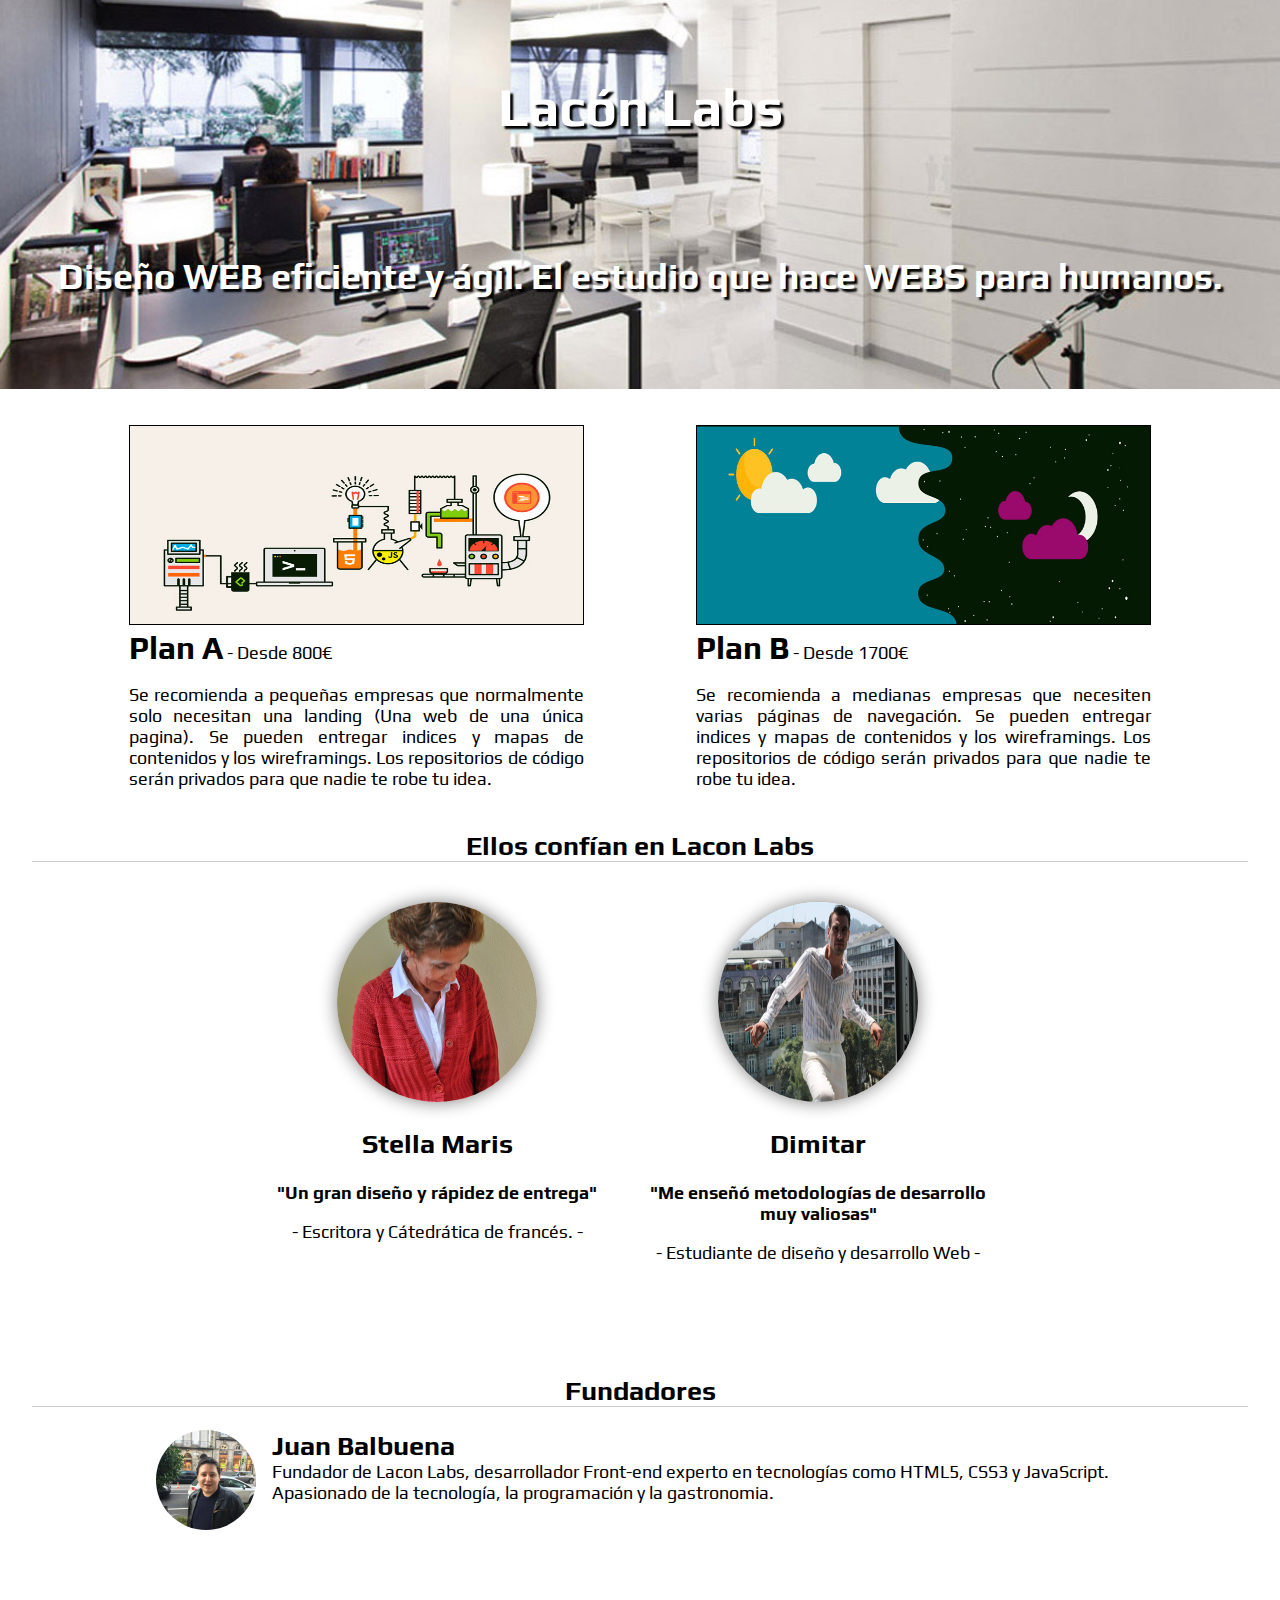
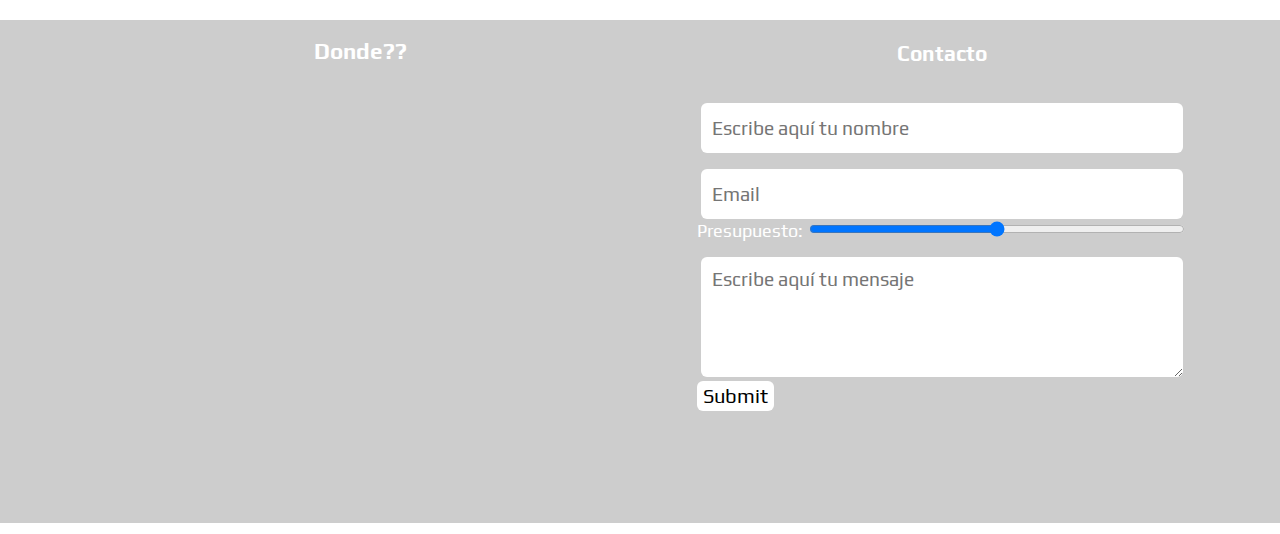
==== index.html @ ea6b9653 "commit" ====
<!doctype html>
<html lang=es>
<head>
    <meta charset="UTF-8">
    <title>Lacon Labs</title>
    <meta name="viewport" content="device=width-device, initial-scale=1, maximum-scale=1"/>
    <link href='http://fonts.googleapis.com/css?family=Play:400,700' rel='stylesheet' type='text/css'>
    <link rel="stylesheet" href="static/css/style.css"/>
</head>
<body>
    <section class="wrapper">
        <header class="header--header">
            <h1 class="header__parrafo">
                Lacón Labs
            </h1>

            <h2 class="header__parrafo--second">
                Diseño WEB eficiente y ágil. El estudio que hace WEBS para humanos.
            </h2>
        </header>
        <section class="precios">
            <article class="precios--bajo">
                <img class="precios__imagen" src="static/img/Wallpaper.jpg" alt="Presupuesto-diseño-web-ajustado"/>
                <p class="precio__representacion"><span class="precios__plan">Plan A</span> - Desde 800€</p>
                <p class="precio__descripcion">
                    Se recomienda a pequeñas empresas que normalmente solo necesitan una landing (Una web de una única
                    pagina). Se pueden entregar indices y mapas de contenidos y los wireframings. Los repositorios de
                    código serán privados para que nadie te robe tu idea.
                </p>
            </article>
            <article class="precios--alto">
                <img class="precios__imagen" src="static/img/cover.jpg" alt=""/>
                <p class="precio__representacion"><span class="precios__plan">Plan B</span> - Desde 1700€</p>
                <p class="precio__descripcion">
                    Se recomienda a medianas empresas que necesiten varias páginas de navegación. Se pueden entregar
                    indices y mapas de contenidos y los wireframings. Los repositorios de
                    código serán privados para que nadie te robe tu idea.
                </p>
            </article>
        </section>
        <section class="recomend">
            <h2 class="card__header">Ellos confían en Lacon Labs</h2>
            <div class="recomend--stella">
                <img class="reuse__img" src="static/img/Stella-Marisr.jpg" alt="Stella-Maris"/>
                <h2 class="recomend__header">Stella Maris</h2>
                <h3 class="recomend__testimonio">"Un gran diseño y rápidez de entrega"</h3>
                <p class="recomend__description">Escritora y Cátedrática de francés.</p>
            </div><div class="recomend--stella">
                <img class="reuse__img" src="static/img/dimitar.jpg" alt="Dimitar-tsochev"/>
                <h2 class="recomend__header">Dimitar</h2>
                <h3 class="recomend__testimonio">"Me enseñó metodologías de desarrollo muy valiosas"</h3>
                <p class="recomend__description">Estudiante de diseño y desarrollo Web</p>
            </div>
        </section>
        <section class="founders">
            <h2 class="card__header">Fundadores</h2>
            <img src="static/img/Juan.jpeg" alt="Founder-Juan-balbuena" class="founders__img"/>
            <div class="founders__about">
                <h2 class="founders__about--Juan">Juan Balbuena</h2>
                <p class="founders__description">Fundador de Lacon Labs, desarrollador Front-end experto en tecnologías
                    como HTML5, CSS3 y JavaScript. Apasionado de la tecnología, la programación y la gastronomia.
                </p>
            </div>
        </section>
    </section>
    <footer class="footer__footer">
        <div class="footer__location">
            <h2 class="footer__header">Donde??</h2>
            <iframe src="https://www.google.com/maps/embed?pb=!1m18!1m12!1m3!1d189131.47882983636!2d-8.608773349999975!3d42.21061115000001!2m3!1f0!2f0!3f0!3m2!1i1024!2i768!4f13.1!3m3!1m2!1s0xd258773a742c675%3A0x1206d4d08aa2614f!2sComarca+de+Vigo%2C+Pontevedra!5e0!3m2!1ses!2ses!4v1425904278683" width="400" height="300" frameborder="0" style="border:0"></iframe>
        </div>
        <form class="form" method="post" action="contacto.php">
            <h3>Contacto</h3>
            <input class="input" type="text" id="name" name="Nombre" placeholder="Escribe aquí tu nombre" required>
        <input class="input" name="email" id="email" type="email" placeholder="Email" required/>
        <br>
        <label for="range">Presupuesto:</label>
        <input type="range" name="prize" class="range" required id="range" min="800" max="5500">
        <div id="contador"></div>
        <textarea class="mensaje input" id="message" name="Message" cols="40" rows="20"  required
                  placeholder="Escribe aquí tu mensaje"></textarea>
            <input class="submit" type="submit"/>
        </form>
    </footer>
    <script src="https://ajax.googleapis.com/ajax/libs/jquery/1.11.2/jquery.min.js"></script>
    <script src="static/js/codigo.js"></script>
</body>
</html>
---- static/css/style.css ----
*{box-sizing:border-box}body{font-family:'Play',sans-serif;font-size:18px;margin:0;margin-top:-.6em;padding:0}footer{background:#cdcdcd;height:auto;margin:3em auto 0 auto;padding-bottom:2em;text-align:center;overflow:hidden}form{color:blanco;max-width:600px;padding:0 2rem;margin:0 auto;text-align:center;color:#fff}iframe{width:600px;height:400px;padding-left:2em}.card__header{border-bottom:1px solid #ccc;text-align:center}.footer__header{color:#fff;font-size:1.4rem;padding-left:2em}.form,.footer__location{display:inline-block;vertical-align:top}.founders{width:65%;margin:0 auto;padding-top:3em;text-align:center}.founders__about{width:70%;margin-left:12px}.founders__about--Juan{text-align:left;margin:0;padding:0}.founders__about--Erik{text-align:left;margin:0;padding:0}.founders__description{margin:0;padding:0;text-align:left;width:100%}.founders__description--Erik{margin:0;padding:0;text-align:left;width:100%}.founders__description--Erik,.founders__img--erik{display:inline-block;vertical-align:top}.founders__img{width:100px;height:100px;border-radius:50%}.founders__img--erik{width:100px;height:100px;border-radius:50%}.founders__img:hover,.founders__img--erik:hover{box-shadow:0 0 1em #808080}.founders__img,.founders__about{display:inline-block;vertical-align:top;margin-bottom:2em}.header--header{background-image:url("../img/1.jpg");background-repeat:no-repeat;background-size:100%;height:400px;position:absolute;width:100%}.header__parrafo,.header__parrafo--second{color:#fff;font-size:2em;position:relative;text-align:center;text-shadow:3px 3px 2px #000}.header__parrafo{font-size:3em;top:50px}.header__parrafo--second{top:130px}.input{border:none;border-radius:6px;display:inline-block;height:50px;font-family:'Play';font-size:1.2rem;margin-top:1rem;padding:0 0 0 .6em;outline:0;width:90%}.email{display:none}.mensaje{border:none;border-radius:6px;font-family:'Play';font-size:1.2rem;height:120px;margin-top:1rem;padding:.6em 0 0 .6em;outline:0;width:90%}.precios{padding-top:400px;margin:0 auto;text-align:center;width:100%}.precios--bajo,.precios--alto{display:inline-block;margin:0 auto;padding:0 3em;vertical-align:top;width:30%}.precio__descripcion{text-align:justify}.precios__imagen{border:1px solid #000;height:200px;margin-top:2em;width:100%;padding:0}.precios__plan{font-size:2rem;font-weight:bold}.precio__representacion{margin:0;text-align:left;padding:0;align-self}.range{width:70%}.recomend{width:65%;text-align:center;margin:0 auto}.recomend__description::after{content:" -"}.recomend__description::before{content:"- "}.recomend--stella{display:inline-block;vertical-align:top;padding:1em}.recomend__testimonio{max-width:370px}.reuse__img{border-radius:50%;box-shadow:0 0 1em #808080;height:200px;width:200px}.submit{background:#fff;border:none;border-radius:6px;color:#000;cursor:pointer;height:30px;float:left;font-size:20px;font-family:'Play';margin-left:23px;outline:0}@media all and (max-width:1680px){.founders{width:80%}.precios--bajo,.precios--alto{width:40%}.recomend{width:80%}}@media all and (max-width:1366px){.founders{width:95%}.precios--bajo,.precios--alto{width:44%}.recomend{width:95%}}@media screen and (max-width:1280px){.recomend__testimonio{font-size:1em}}@media screen and (max-width:1024px){.recomend--stella{max-width:260px}}@media screen and (max-width:768px){.precios--alto,.precios--bajo{display:block;width:90%}.recomend--stella{max-width:360px}}@media screen and (max-width:730px){.header__parrafo{font-size:2rem;top:0}.header__parrafo--second{font-size:1.5rem;top:15px}}@media screen and (max-width:480px){iframe{width:320px;padding-left:0}.precios{padding-top:235px}.precios--alto,.precios--bajo{width:96%;padding:0 .1em}}@media screen and (max-width:419px){.header__parrafo{font-size:1.7rem;top:-15px}.header__parrafo--second{font-size:1.1rem;top:0}.precios{padding-top:140px}}
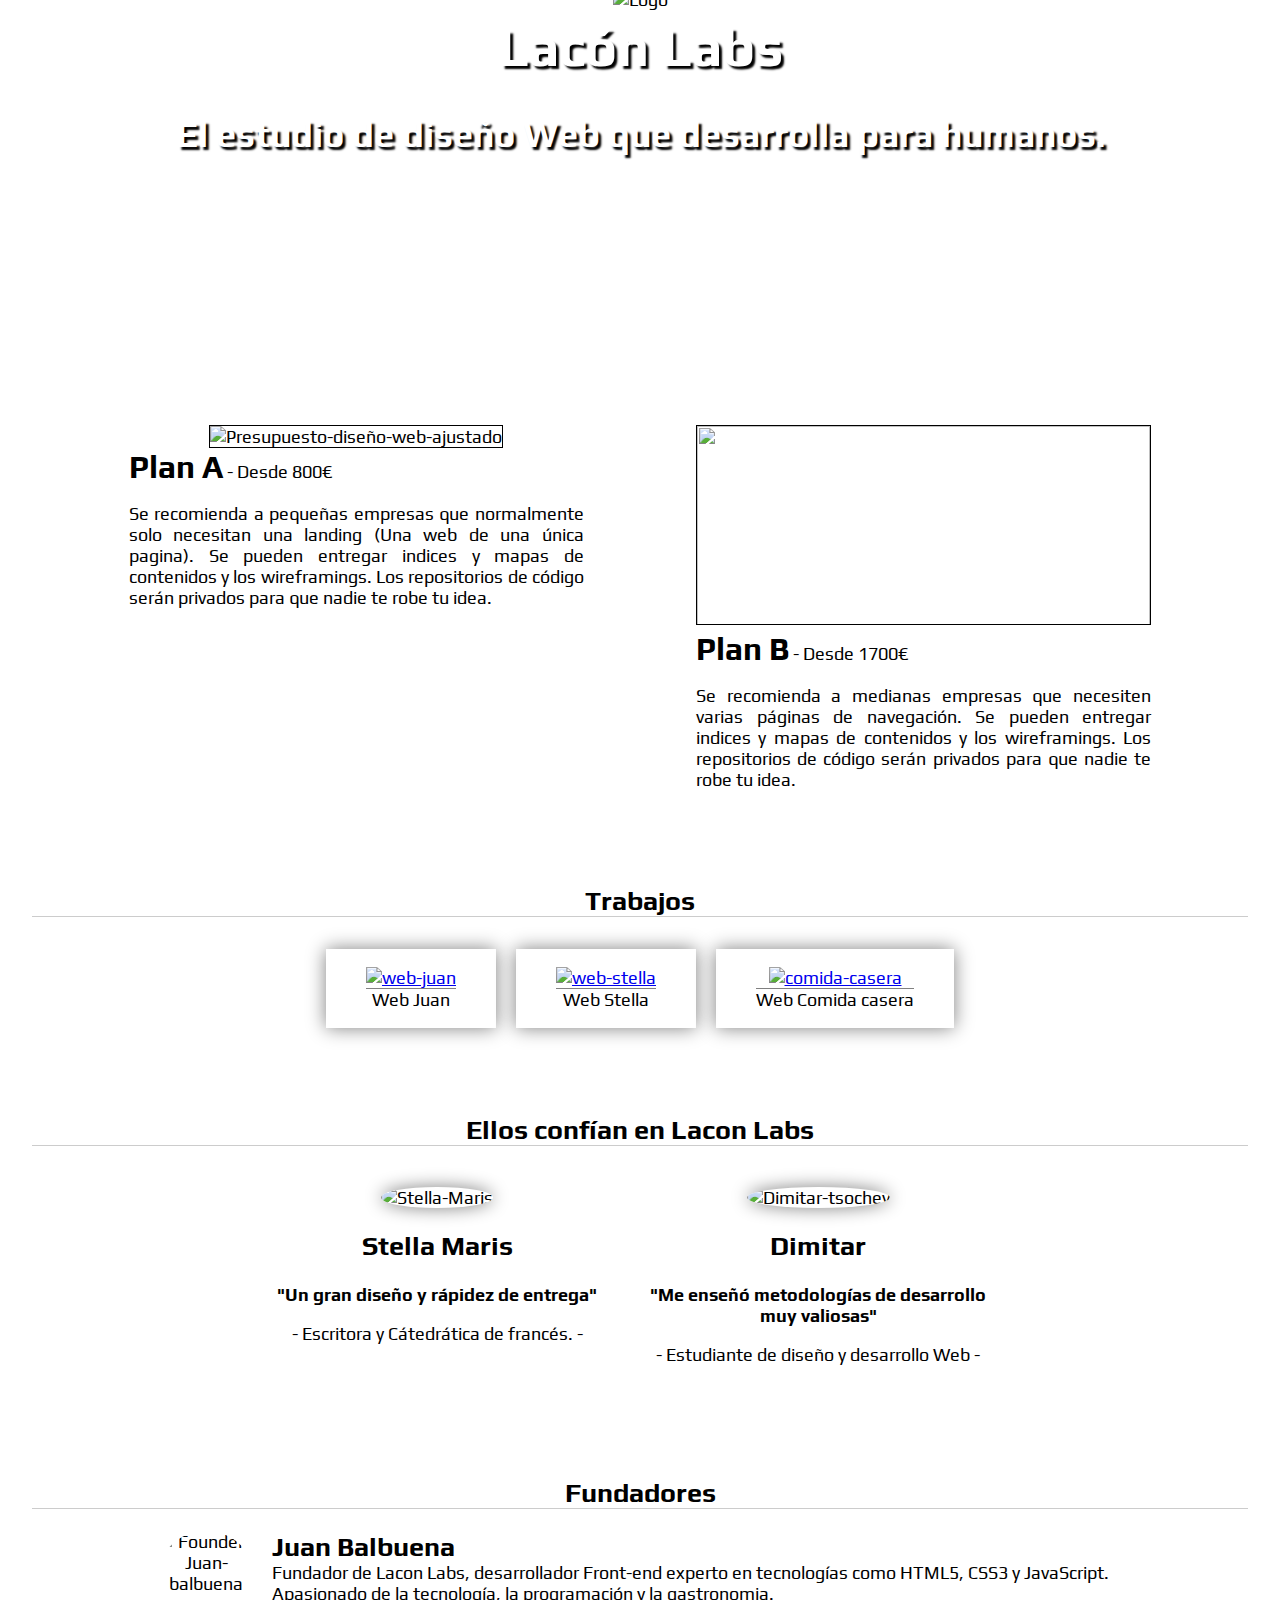
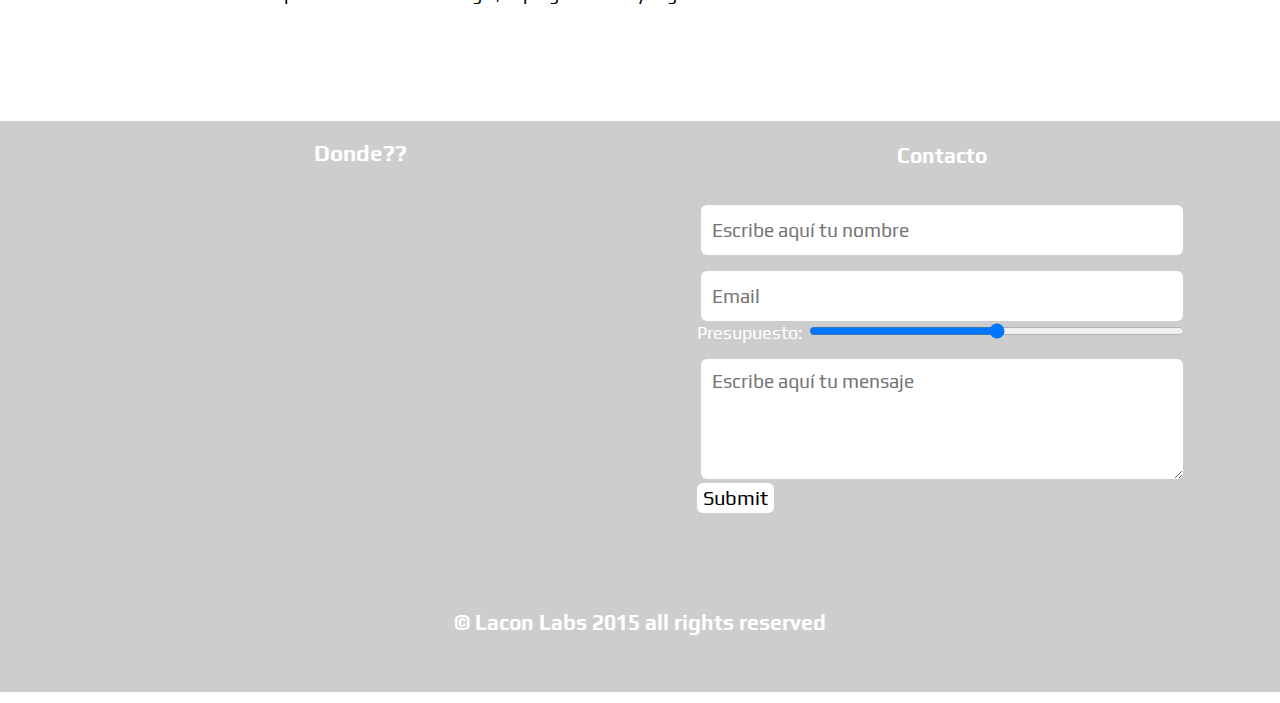
==== commit 0447db8c: "Correcion textos y disposicion de los mismos en el header" ====
--- a/index.html
+++ b/index.html
@@ -3,24 +3,26 @@
 <head>
     <meta charset="UTF-8">
     <title>Lacon Labs</title>
+
     <meta name="viewport" content="device=width-device, initial-scale=1, maximum-scale=1"/>
+    <link rel="shorcut icon" href="static/img/favicon/icon.png"/>
     <link href='http://fonts.googleapis.com/css?family=Play:400,700' rel='stylesheet' type='text/css'>
     <link rel="stylesheet" href="static/css/style.css"/>
 </head>
 <body>
     <section class="wrapper">
         <header class="header--header">
-            <h1 class="header__parrafo">
-                Lacón Labs
-            </h1>
-
+            <div class="header__box">
+                <img class="header--logo" src="static/img/favicon/logo.png" width="120" height="120" alt="Logo"/>
+                <h1 class="header__parrafo">Lacón Labs</h1>
+            </div>
             <h2 class="header__parrafo--second">
-                Diseño WEB eficiente y ágil. El estudio que hace WEBS para humanos.
+                El estudio de diseño Web que desarrolla para humanos.
             </h2>
         </header>
         <section class="precios">
             <article class="precios--bajo">
-                <img class="precios__imagen" src="static/img/Wallpaper.jpg" alt="Presupuesto-diseño-web-ajustado"/>
+                <img class="precios__imagen" src="static/img/Landing/Wallpaper.jpg" alt="Presupuesto-diseño-web-ajustado"/>
                 <p class="precio__representacion"><span class="precios__plan">Plan A</span> - Desde 800€</p>
                 <p class="precio__descripcion">
                     Se recomienda a pequeñas empresas que normalmente solo necesitan una landing (Una web de una única
@@ -29,7 +31,7 @@
                 </p>
             </article>
             <article class="precios--alto">
-                <img class="precios__imagen" src="static/img/cover.jpg" alt=""/>
+                <img class="precios__imagen" src="static/img/Landing/cover.jpg" alt=""/>
                 <p class="precio__representacion"><span class="precios__plan">Plan B</span> - Desde 1700€</p>
                 <p class="precio__descripcion">
                     Se recomienda a medianas empresas que necesiten varias páginas de navegación. Se pueden entregar
@@ -38,23 +40,47 @@
                 </p>
             </article>
         </section>
-        <section class="recomend">
+        <section class="standar-section">
+            <h2 class="card__header">Trabajos</h2>
+            <article class="trabajos__webs">
+                <figure><a
+                        href="http://www.juanbalbuena.info"><img class="trabajos__webs--img"
+                                                                 src="static/img/webs/juan.png"
+                                                                 alt="web-juan"/></a>
+                <figcaption>Web Juan</figcaption></figure>
+            </article>
+            <article class="trabajos__webs">
+                <figure><a
+                        href="http://www.stellamgb.com"><img class="trabajos__webs--img"
+                                                             src="static/img/webs/stella.png"
+                                                             alt="web-stella"/></a>
+                    <figcaption>Web Stella</figcaption></figure>
+            </article>
+            <article class="trabajos__webs">
+                <figure><a
+                        href="http://www.stellamgb.com"><img height="200" width="400" class="trabajos__webs--img"
+                                                             src="static/img/webs/comida.jpg"
+                                                             alt="comida-casera"/></a>
+                    <figcaption>Web Comida casera</figcaption></figure>
+            </article>
+        </section>
+        <section class="standar-section">
             <h2 class="card__header">Ellos confían en Lacon Labs</h2>
             <div class="recomend--stella">
-                <img class="reuse__img" src="static/img/Stella-Marisr.jpg" alt="Stella-Maris"/>
+                <img class="reuse__img" src="static/img/Landing/Stella-Marisr.jpg" alt="Stella-Maris"/>
                 <h2 class="recomend__header">Stella Maris</h2>
                 <h3 class="recomend__testimonio">"Un gran diseño y rápidez de entrega"</h3>
                 <p class="recomend__description">Escritora y Cátedrática de francés.</p>
             </div><div class="recomend--stella">
-                <img class="reuse__img" src="static/img/dimitar.jpg" alt="Dimitar-tsochev"/>
+                <img class="reuse__img" src="static/img/Landing/dimitar.jpg" alt="Dimitar-tsochev"/>
                 <h2 class="recomend__header">Dimitar</h2>
                 <h3 class="recomend__testimonio">"Me enseñó metodologías de desarrollo muy valiosas"</h3>
                 <p class="recomend__description">Estudiante de diseño y desarrollo Web</p>
             </div>
         </section>
-        <section class="founders">
+        <section class="standar-section">
             <h2 class="card__header">Fundadores</h2>
-            <img src="static/img/Juan.jpeg" alt="Founder-Juan-balbuena" class="founders__img"/>
+            <img src="static/img/Landing/Juan.jpeg" alt="Founder-Juan-balbuena" class="founders__img"/>
             <div class="founders__about">
                 <h2 class="founders__about--Juan">Juan Balbuena</h2>
                 <p class="founders__description">Fundador de Lacon Labs, desarrollador Front-end experto en tecnologías
@@ -80,6 +106,7 @@
                   placeholder="Escribe aquí tu mensaje"></textarea>
             <input class="submit" type="submit"/>
         </form>
+        <h3>&copy; Lacon Labs 2015 all rights reserved</h3>
     </footer>
     <script src="https://ajax.googleapis.com/ajax/libs/jquery/1.11.2/jquery.min.js"></script>
     <script src="static/js/codigo.js"></script>
--- a/static/css/style.css
+++ b/static/css/style.css
@@ -1 +1,328 @@
-*{box-sizing:border-box}body{font-family:'Play',sans-serif;font-size:18px;margin:0;margin-top:-.6em;padding:0}footer{background:#cdcdcd;height:auto;margin:3em auto 0 auto;padding-bottom:2em;text-align:center;overflow:hidden}form{color:blanco;max-width:600px;padding:0 2rem;margin:0 auto;text-align:center;color:#fff}iframe{width:600px;height:400px;padding-left:2em}.card__header{border-bottom:1px solid #ccc;text-align:center}.footer__header{color:#fff;font-size:1.4rem;padding-left:2em}.form,.footer__location{display:inline-block;vertical-align:top}.founders{width:65%;margin:0 auto;padding-top:3em;text-align:center}.founders__about{width:70%;margin-left:12px}.founders__about--Juan{text-align:left;margin:0;padding:0}.founders__about--Erik{text-align:left;margin:0;padding:0}.founders__description{margin:0;padding:0;text-align:left;width:100%}.founders__description--Erik{margin:0;padding:0;text-align:left;width:100%}.founders__description--Erik,.founders__img--erik{display:inline-block;vertical-align:top}.founders__img{width:100px;height:100px;border-radius:50%}.founders__img--erik{width:100px;height:100px;border-radius:50%}.founders__img:hover,.founders__img--erik:hover{box-shadow:0 0 1em #808080}.founders__img,.founders__about{display:inline-block;vertical-align:top;margin-bottom:2em}.header--header{background-image:url("../img/1.jpg");background-repeat:no-repeat;background-size:100%;height:400px;position:absolute;width:100%}.header__parrafo,.header__parrafo--second{color:#fff;font-size:2em;position:relative;text-align:center;text-shadow:3px 3px 2px #000}.header__parrafo{font-size:3em;top:50px}.header__parrafo--second{top:130px}.input{border:none;border-radius:6px;display:inline-block;height:50px;font-family:'Play';font-size:1.2rem;margin-top:1rem;padding:0 0 0 .6em;outline:0;width:90%}.email{display:none}.mensaje{border:none;border-radius:6px;font-family:'Play';font-size:1.2rem;height:120px;margin-top:1rem;padding:.6em 0 0 .6em;outline:0;width:90%}.precios{padding-top:400px;margin:0 auto;text-align:center;width:100%}.precios--bajo,.precios--alto{display:inline-block;margin:0 auto;padding:0 3em;vertical-align:top;width:30%}.precio__descripcion{text-align:justify}.precios__imagen{border:1px solid #000;height:200px;margin-top:2em;width:100%;padding:0}.precios__plan{font-size:2rem;font-weight:bold}.precio__representacion{margin:0;text-align:left;padding:0;align-self}.range{width:70%}.recomend{width:65%;text-align:center;margin:0 auto}.recomend__description::after{content:" -"}.recomend__description::before{content:"- "}.recomend--stella{display:inline-block;vertical-align:top;padding:1em}.recomend__testimonio{max-width:370px}.reuse__img{border-radius:50%;box-shadow:0 0 1em #808080;height:200px;width:200px}.submit{background:#fff;border:none;border-radius:6px;color:#000;cursor:pointer;height:30px;float:left;font-size:20px;font-family:'Play';margin-left:23px;outline:0}@media all and (max-width:1680px){.founders{width:80%}.precios--bajo,.precios--alto{width:40%}.recomend{width:80%}}@media all and (max-width:1366px){.founders{width:95%}.precios--bajo,.precios--alto{width:44%}.recomend{width:95%}}@media screen and (max-width:1280px){.recomend__testimonio{font-size:1em}}@media screen and (max-width:1024px){.recomend--stella{max-width:260px}}@media screen and (max-width:768px){.precios--alto,.precios--bajo{display:block;width:90%}.recomend--stella{max-width:360px}}@media screen and (max-width:730px){.header__parrafo{font-size:2rem;top:0}.header__parrafo--second{font-size:1.5rem;top:15px}}@media screen and (max-width:480px){iframe{width:320px;padding-left:0}.precios{padding-top:235px}.precios--alto,.precios--bajo{width:96%;padding:0 .1em}}@media screen and (max-width:419px){.header__parrafo{font-size:1.7rem;top:-15px}.header__parrafo--second{font-size:1.1rem;top:0}.precios{padding-top:140px}}+* {
+  box-sizing: border-box;
+}
+body {
+  font-family: 'Play', sans-serif;
+  font-size: 18px;
+  margin: 0;
+  margin-top: -0.6em;
+  padding: 0;
+}
+footer {
+  background: #cdcdcd;
+  color: #fff;
+  height: auto;
+  margin: 3em auto 0 auto;
+  padding-bottom: 2em;
+  text-align: center;
+  overflow: hidden;
+}
+figcaption {
+  border-top: 1px solid #808080;
+}
+form {
+  max-width: 600px;
+  padding: 0 2rem;
+  margin: 0 auto;
+  text-align: center;
+}
+iframe {
+  width: 600px;
+  height: 400px;
+  padding-left: 2em;
+}
+.card__header {
+  border-bottom: 1px solid #ccc;
+  text-align: center;
+}
+.footer__header {
+  font-size: 1.4rem;
+  padding-left: 2em;
+}
+.form,
+.footer__location {
+  display: inline-block;
+  vertical-align: top;
+}
+.founders__about {
+  width: 70%;
+  margin-left: 12px;
+}
+.founders__about--Juan {
+  text-align: left;
+  margin: 0;
+  padding: 0;
+}
+.founders__about--Erik {
+  text-align: left;
+  margin: 0;
+  padding: 0;
+}
+.founders__description {
+  margin: 0;
+  padding: 0;
+  text-align: left;
+  width: 100%;
+}
+.founders__description--Erik {
+  margin: 0;
+  padding: 0;
+  text-align: left;
+  width: 100%;
+}
+.founders__description--Erik,
+.founders__img--erik {
+  display: inline-block;
+  vertical-align: top;
+}
+.founders__img {
+  width: 100px;
+  height: 100px;
+  border-radius: 50%;
+}
+.founders__img--erik {
+  width: 100px;
+  height: 100px;
+  border-radius: 50%;
+}
+.founders__img:hover,
+.founders__img--erik:hover {
+  box-shadow: 0 0 1em #808080;
+}
+.founders__img,
+.founders__about {
+  display: inline-block;
+  vertical-align: top;
+  margin-bottom: 2em;
+}
+.header__box {
+  text-align: center;
+}
+.header--header {
+  background-image: url("../img/Landing/1.jpg");
+  background-repeat: no-repeat;
+  background-size: 100%;
+  height: 400px;
+  position: absolute;
+  width: 100%;
+}
+.header__parrafo,
+.header__parrafo--second {
+  color: #fff;
+  font-size: 2em;
+  position: relative;
+  text-align: center;
+  text-shadow: 3px 3px 2px #000;
+}
+.header__parrafo {
+  font-size: 3em;
+  margin: 0 auto;
+  text-align: center;
+  top: 5px;
+  width: 300px;
+}
+.header__parrafo--second {
+  top: 10px;
+}
+.input {
+  border: none;
+  border-radius: 6px;
+  display: inline-block;
+  height: 50px;
+  font-family: 'Play';
+  font-size: 1.2rem;
+  margin-top: 1rem;
+  padding: 0 0 0 0.6em;
+  outline: 0;
+  width: 90%;
+}
+.email {
+  display: none;
+}
+.mensaje {
+  border: none;
+  border-radius: 6px;
+  font-family: 'Play';
+  font-size: 1.2rem;
+  height: 120px;
+  margin-top: 1rem;
+  padding: 0.6em 0 0 0.6em;
+  outline: 0;
+  width: 90%;
+}
+.precios {
+  padding-top: 400px;
+  margin: 0 auto;
+  text-align: center;
+  width: 100%;
+}
+.precios--bajo,
+.precios--alto {
+  display: inline-block;
+  margin: 0 auto;
+  padding: 0 3em;
+  vertical-align: top;
+  width: 30%;
+}
+.precio__descripcion {
+  text-align: justify;
+}
+.precios__imagen {
+  border: 1px solid #000;
+  height: 200px;
+  margin-top: 2em;
+  width: 100%;
+  padding: 0;
+}
+.precios__plan {
+  font-size: 2rem;
+  font-weight: bold;
+}
+.precio__representacion {
+  margin: 0;
+  text-align: left;
+  padding: 0;
+align-self
+}
+.range {
+  width: 70%;
+}
+.standar-section {
+  width: 65%;
+  padding-top: 3em;
+  text-align: center;
+  margin: 0 auto;
+}
+.recomend__description::after {
+  content: " -";
+}
+.recomend__description::before {
+  content: "- ";
+}
+.recomend--stella {
+  display: inline-block;
+  vertical-align: top;
+  padding: 1em;
+}
+.recomend__testimonio {
+  max-width: 370px;
+}
+.reuse__img {
+  border-radius: 50%;
+  box-shadow: 0 0 1em #808080;
+  height: 200px;
+  width: 200px;
+}
+.submit {
+  background: #fff;
+  border: none;
+  border-radius: 6px;
+  color: #000;
+  cursor: pointer;
+  height: 30px;
+  float: left;
+  font-size: 20px;
+  font-family: 'Play';
+  margin-left: 23px;
+  outline: 0;
+}
+.trabajos__webs {
+  display: inline-block;
+  box-shadow: 0 0 1em #808080;
+  margin: 10px 8px;
+}
+@media all and (max-width: 1680px) {
+  .standar-section {
+    width: 80%;
+  }
+  .precios--bajo,
+  .precios--alto {
+    width: 40%;
+  }
+}
+@media all and (max-width: 1366px) {
+  .standar-section {
+    width: 95%;
+  }
+  .precios--bajo,
+  .precios--alto {
+    width: 44%;
+  }
+}
+@media screen and (max-width: 1280px) {
+  .recomend__testimonio {
+    font-size: 1em;
+  }
+}
+@media screen and (max-width: 1024px) {
+  .recomend--stella {
+    max-width: 260px;
+  }
+}
+@media screen and (max-width: 768px) {
+  .precios--alto,
+  .precios--bajo {
+    display: block;
+    width: 90%;
+  }
+  .recomend--stella {
+    max-width: 360px;
+  }
+}
+@media screen and (max-width: 730px) {
+  .header__parrafo {
+    font-size: 2rem;
+    top: 0px;
+  }
+  .header__parrafo--second {
+    font-size: 1.5rem;
+    top: 15px;
+  }
+}
+@media screen and (max-width: 480px) {
+  iframe {
+    width: 320px;
+    padding-left: 0;
+  }
+  .header--logo {
+    width: 100px;
+    height: 100px;
+  }
+  .trabajos__webs {
+    width: 95%;
+  }
+  .trabajos__webs--img {
+    width: 90%;
+  }
+  .precios {
+    padding-top: 235px;
+  }
+  .precios--alto,
+  .precios--bajo {
+    width: 96%;
+    padding: 0 0.1em;
+  }
+}
+@media screen and (max-width: 419px) {
+  .trabajos__webs {
+    width: 95%;
+  }
+  .trabajos__webs--img {
+    width: 90%;
+  }
+  .header--logo {
+    width: 50px;
+    height: 50px;
+  }
+  .header__parrafo {
+    font-size: 1.7rem;
+    top: -15px;
+  }
+  .header__parrafo--second {
+    font-size: 1.1rem;
+    top: 0px;
+  }
+  .precios {
+    padding-top: 140px;
+  }
+}
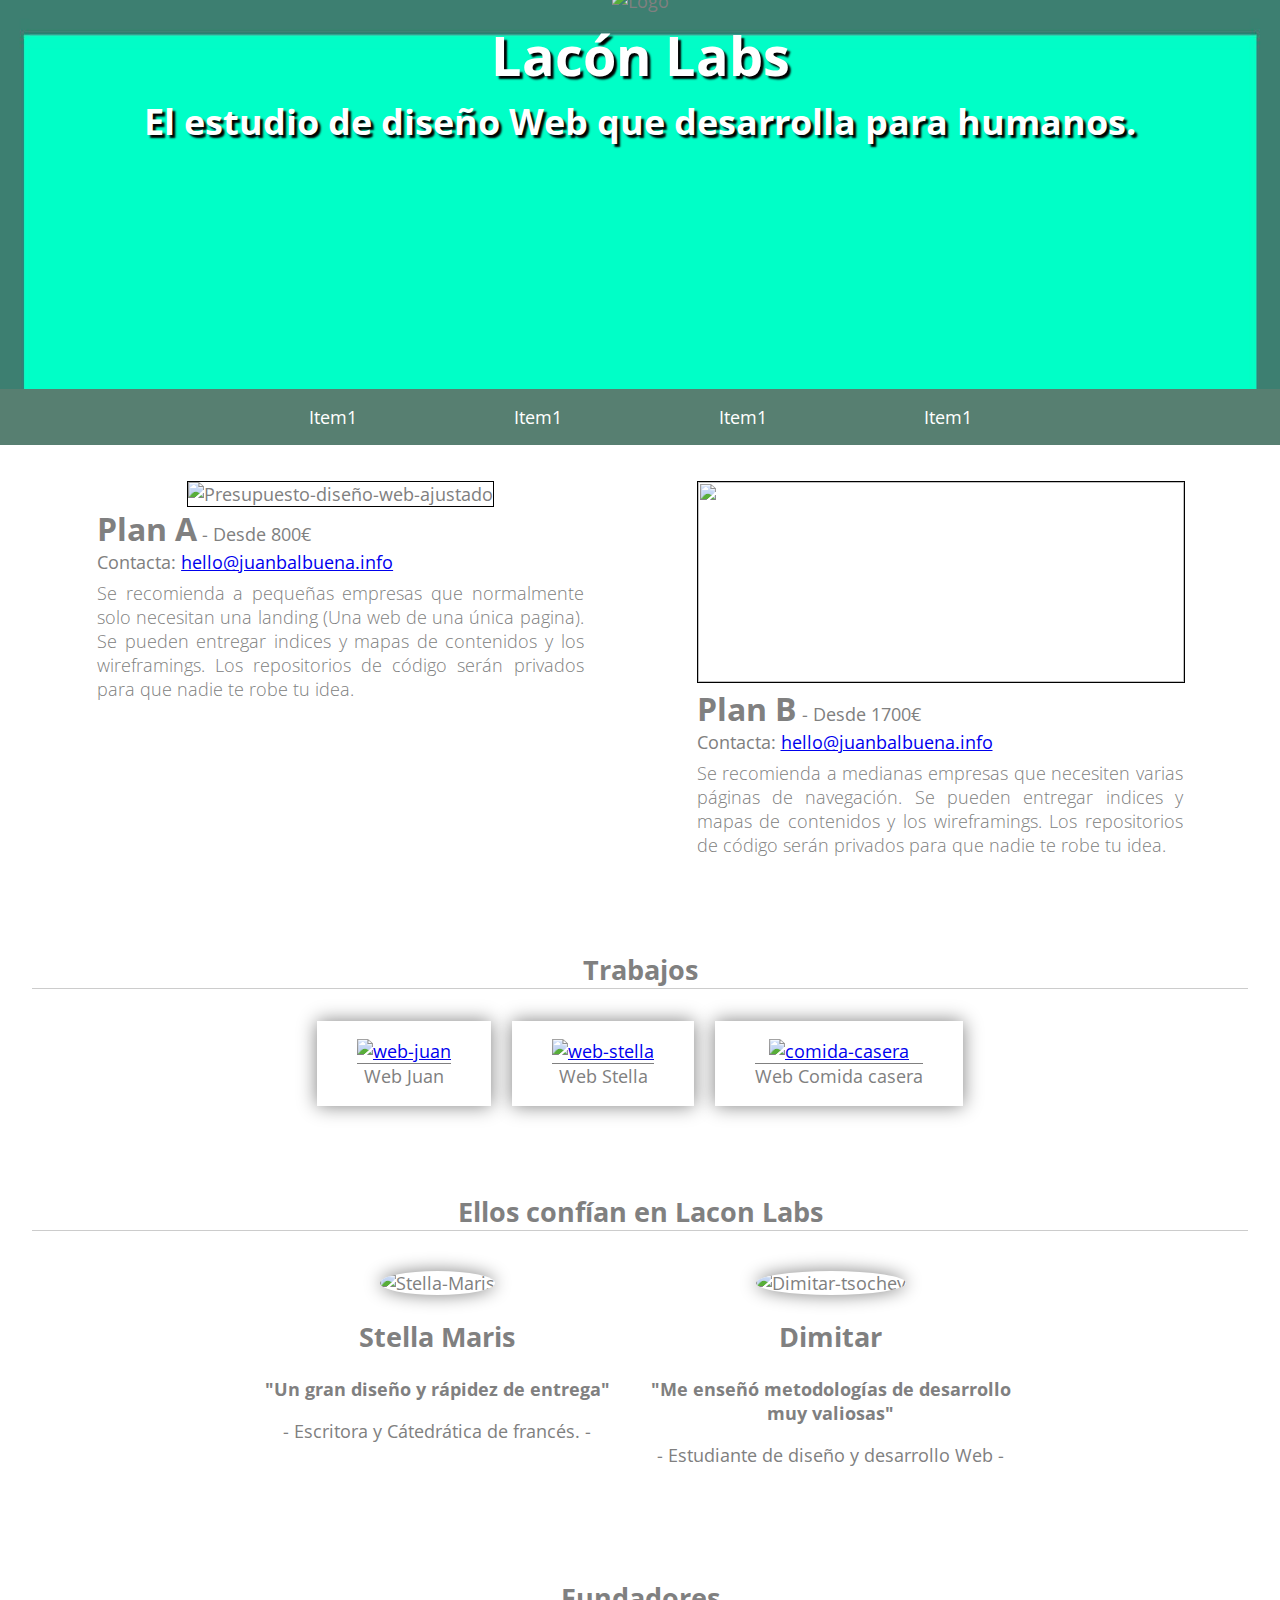
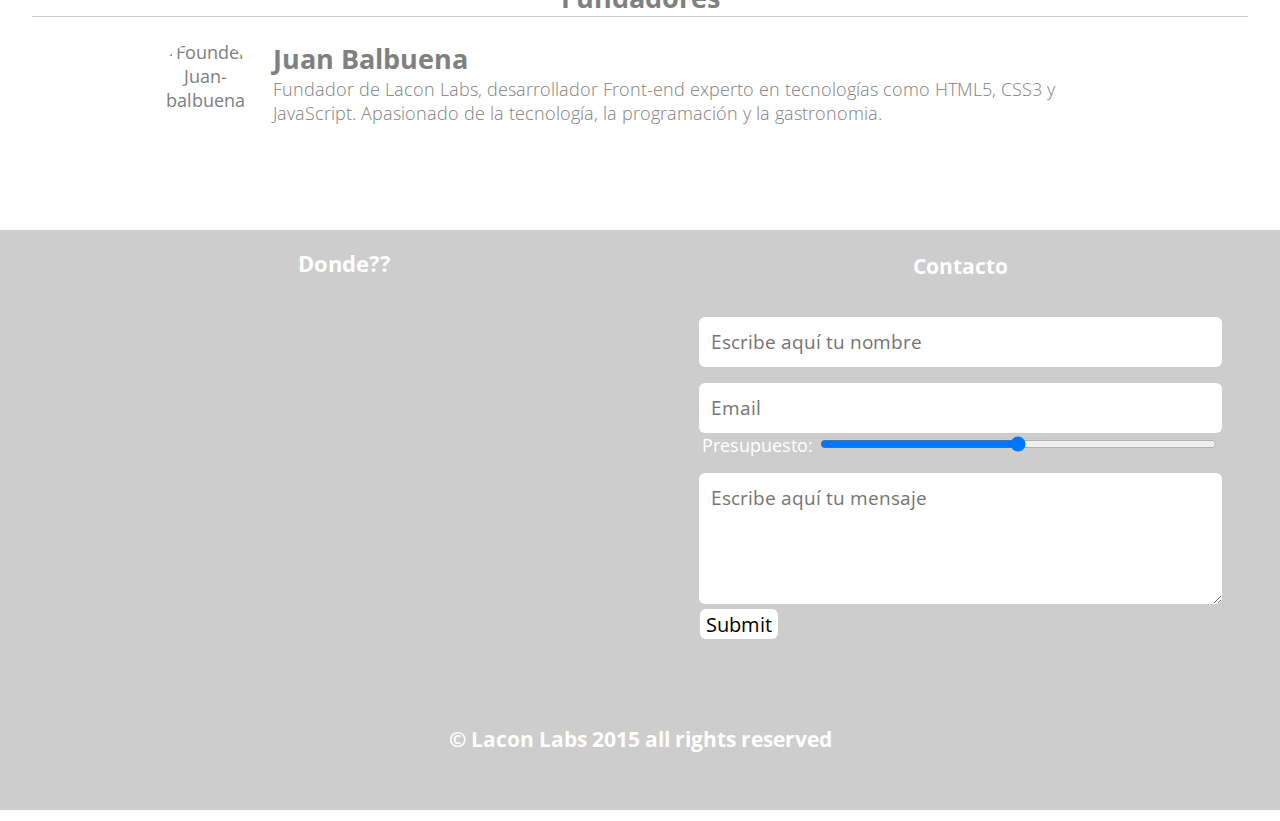
==== commit c5553ab6: "Fixed bugs header v.1" ====
--- a/index.html
+++ b/index.html
@@ -2,15 +2,16 @@
 <html lang=es>
 <head>
     <meta charset="UTF-8">
+    <meta name="theme-color" content="#cdcdcd"/>
     <title>Lacon Labs</title>
-
-    <meta name="viewport" content="device=width-device, initial-scale=1, maximum-scale=1"/>
+    <meta name="viewport"
+          content="width=device-width, user-scalable=no, initial-scale=1.0, maximum-scale=1.0, minimum-scale=1.0"/>
     <link rel="shorcut icon" href="static/img/favicon/icon.png"/>
-    <link href='http://fonts.googleapis.com/css?family=Play:400,700' rel='stylesheet' type='text/css'>
+    <link href='http://fonts.googleapis.com/css?family=Open+Sans:700,300,400' rel='stylesheet' type='text/css'>
     <link rel="stylesheet" href="static/css/style.css"/>
 </head>
 <body>
-    <section class="wrapper">
+
         <header class="header--header">
             <div class="header__box">
                 <img class="header--logo" src="static/img/favicon/logo.png" width="120" height="120" alt="Logo"/>
@@ -20,10 +21,21 @@
                 El estudio de diseño Web que desarrolla para humanos.
             </h2>
         </header>
+        <section class="wrapper">
+        <nav class="nav--navigation">
+            <ul class="lista--navigation">
+                <li class="menu--lista">Item1</li>
+                <li class="menu--lista">Item1</li>
+                <li class="menu--lista">Item1</li>
+                <li class="menu--lista">Item1</li>
+            </ul>
+        </nav>
         <section class="precios">
             <article class="precios--bajo">
                 <img class="precios__imagen" src="static/img/Landing/Wallpaper.jpg" alt="Presupuesto-diseño-web-ajustado"/>
                 <p class="precio__representacion"><span class="precios__plan">Plan A</span> - Desde 800€</p>
+                <span class="precio__contacto">Contacta: <a href="mailto:hello@juanbalbuena.info"> hello@juanbalbuena.info</a></span>
+                <br/>
                 <p class="precio__descripcion">
                     Se recomienda a pequeñas empresas que normalmente solo necesitan una landing (Una web de una única
                     pagina). Se pueden entregar indices y mapas de contenidos y los wireframings. Los repositorios de
@@ -33,6 +45,9 @@
             <article class="precios--alto">
                 <img class="precios__imagen" src="static/img/Landing/cover.jpg" alt=""/>
                 <p class="precio__representacion"><span class="precios__plan">Plan B</span> - Desde 1700€</p>
+                <span class="precio__contacto">Contacta: <a href="mailto:hello@juanbalbuena.info"> hello@juanbalbuena.info</a></span>
+
+                <br/>
                 <p class="precio__descripcion">
                     Se recomienda a medianas empresas que necesiten varias páginas de navegación. Se pueden entregar
                     indices y mapas de contenidos y los wireframings. Los repositorios de
@@ -58,7 +73,8 @@
             </article>
             <article class="trabajos__webs">
                 <figure><a
-                        href="http://www.stellamgb.com"><img height="200" width="400" class="trabajos__webs--img"
+                        href="http://www.comidacasera.juanbalbuena.info/"><img height="200" width="400"
+                                                                     class="trabajos__webs--img"
                                                              src="static/img/webs/comida.jpg"
                                                              alt="comida-casera"/></a>
                     <figcaption>Web Comida casera</figcaption></figure>
--- a/static/css/style.css
+++ b/static/css/style.css
@@ -1,8 +1,13 @@
-* {
+html {
   box-sizing: border-box;
 }
+*:after,
+*:before {
+  box-sizing: inherit;
+}
 body {
-  font-family: 'Play', sans-serif;
+  color: #808080;
+  font-family: 'Open Sans', sans-serif;
   font-size: 18px;
   margin: 0;
   margin-top: -0.6em;
@@ -31,6 +36,14 @@
   height: 400px;
   padding-left: 2em;
 }
+nav {
+  padding: 0;
+  margin: 0;
+}
+ul {
+  padding: 0;
+  margin: 0;
+}
 .card__header {
   border-bottom: 1px solid #ccc;
   text-align: center;
@@ -59,6 +72,7 @@
   padding: 0;
 }
 .founders__description {
+  font-weight: 300;
   margin: 0;
   padding: 0;
   text-align: left;
@@ -99,11 +113,10 @@
   text-align: center;
 }
 .header--header {
-  background-image: url("../img/Landing/1.jpg");
+  background-image: url("../img/Landing/2.jpg");
   background-repeat: no-repeat;
   background-size: 100%;
   height: 400px;
-  position: absolute;
   width: 100%;
 }
 .header__parrafo,
@@ -123,13 +136,14 @@
 }
 .header__parrafo--second {
   top: 10px;
+  margin: 0;
 }
 .input {
   border: none;
   border-radius: 6px;
   display: inline-block;
   height: 50px;
-  font-family: 'Play';
+  font-family: 'Open Sans';
   font-size: 1.2rem;
   margin-top: 1rem;
   padding: 0 0 0 0.6em;
@@ -139,10 +153,20 @@
 .email {
   display: none;
 }
+.menu--lista {
+  color: #fff;
+  padding: 1rem 0;
+  width: 200px;
+  display: inline-block;
+}
+.menu--lista:hover {
+  color: #577f71;
+  background: #63ffc7;
+}
 .mensaje {
   border: none;
   border-radius: 6px;
-  font-family: 'Play';
+  font-family: 'Open Sans';
   font-size: 1.2rem;
   height: 120px;
   margin-top: 1rem;
@@ -150,8 +174,13 @@
   outline: 0;
   width: 90%;
 }
+.nav--navigation {
+  background: #577f71;
+  width: 100%;
+  margin: 0 auto;
+  text-align: center;
+}
 .precios {
-  padding-top: 400px;
   margin: 0 auto;
   text-align: center;
   width: 100%;
@@ -162,10 +191,16 @@
   margin: 0 auto;
   padding: 0 3em;
   vertical-align: top;
-  width: 30%;
+  width: 25%;
+}
+.precio__contacto {
+  float: left;
 }
 .precio__descripcion {
+  font-weight: 300;
   text-align: justify;
+  margin-top: 0.4rem;
+  line-height: 1.5rem;
 }
 .precios__imagen {
   border: 1px solid #000;
@@ -222,7 +257,7 @@
   height: 30px;
   float: left;
   font-size: 20px;
-  font-family: 'Play';
+  font-family: 'Open Sans';
   margin-left: 23px;
   outline: 0;
 }
@@ -237,7 +272,7 @@
   }
   .precios--bajo,
   .precios--alto {
-    width: 40%;
+    width: 30%;
   }
 }
 @media all and (max-width: 1366px) {
@@ -246,7 +281,7 @@
   }
   .precios--bajo,
   .precios--alto {
-    width: 44%;
+    width: 38%;
   }
 }
 @media screen and (max-width: 1280px) {
@@ -254,19 +289,65 @@
     font-size: 1em;
   }
 }
-@media screen and (max-width: 1024px) {
+@media screen and (max-width: 1041px) {
+  .header--header {
+    height: 350px;
+  }
   .recomend--stella {
     max-width: 260px;
   }
 }
-@media screen and (max-width: 768px) {
+@media screen and (max-width: 913px) {
+  .header--header {
+    height: 320px;
+  }
+}
+@media screen and (max-width: 890px) {
   .precios--alto,
   .precios--bajo {
     display: block;
-    width: 90%;
+    width: 80%;
   }
   .recomend--stella {
     max-width: 360px;
+  }
+}
+@media screen and (max-width: 835px) {
+  .header--header {
+    height: 310px;
+  }
+  .menu--lista {
+    width: 150px;
+  }
+}
+@media screen and (max-width: 811px) {
+  .header--header {
+    height: 300px;
+  }
+  .header__parrafo--second {
+    top: 0;
+    font-size: 1.5rem;
+  }
+}
+@media screen and (max-width: 780px) {
+  .header--header {
+    height: auto;
+    padding-bottom: 3rem;
+  }
+}
+@media screen and (max-width: 661px) {
+  iframe {
+    width: 90%;
+    height: 300px;
+    padding-left: 0;
+  }
+}
+@media screen and (max-width: 680px) {
+  .header--header {
+    padding-bottom: 0;
+  }
+  .header__parrafo--second {
+    display: none;
   }
 }
 @media screen and (max-width: 730px) {
@@ -281,7 +362,8 @@
 }
 @media screen and (max-width: 480px) {
   iframe {
-    width: 320px;
+    width: 100%;
+    height: 320px;
     padding-left: 0;
   }
   .header--logo {
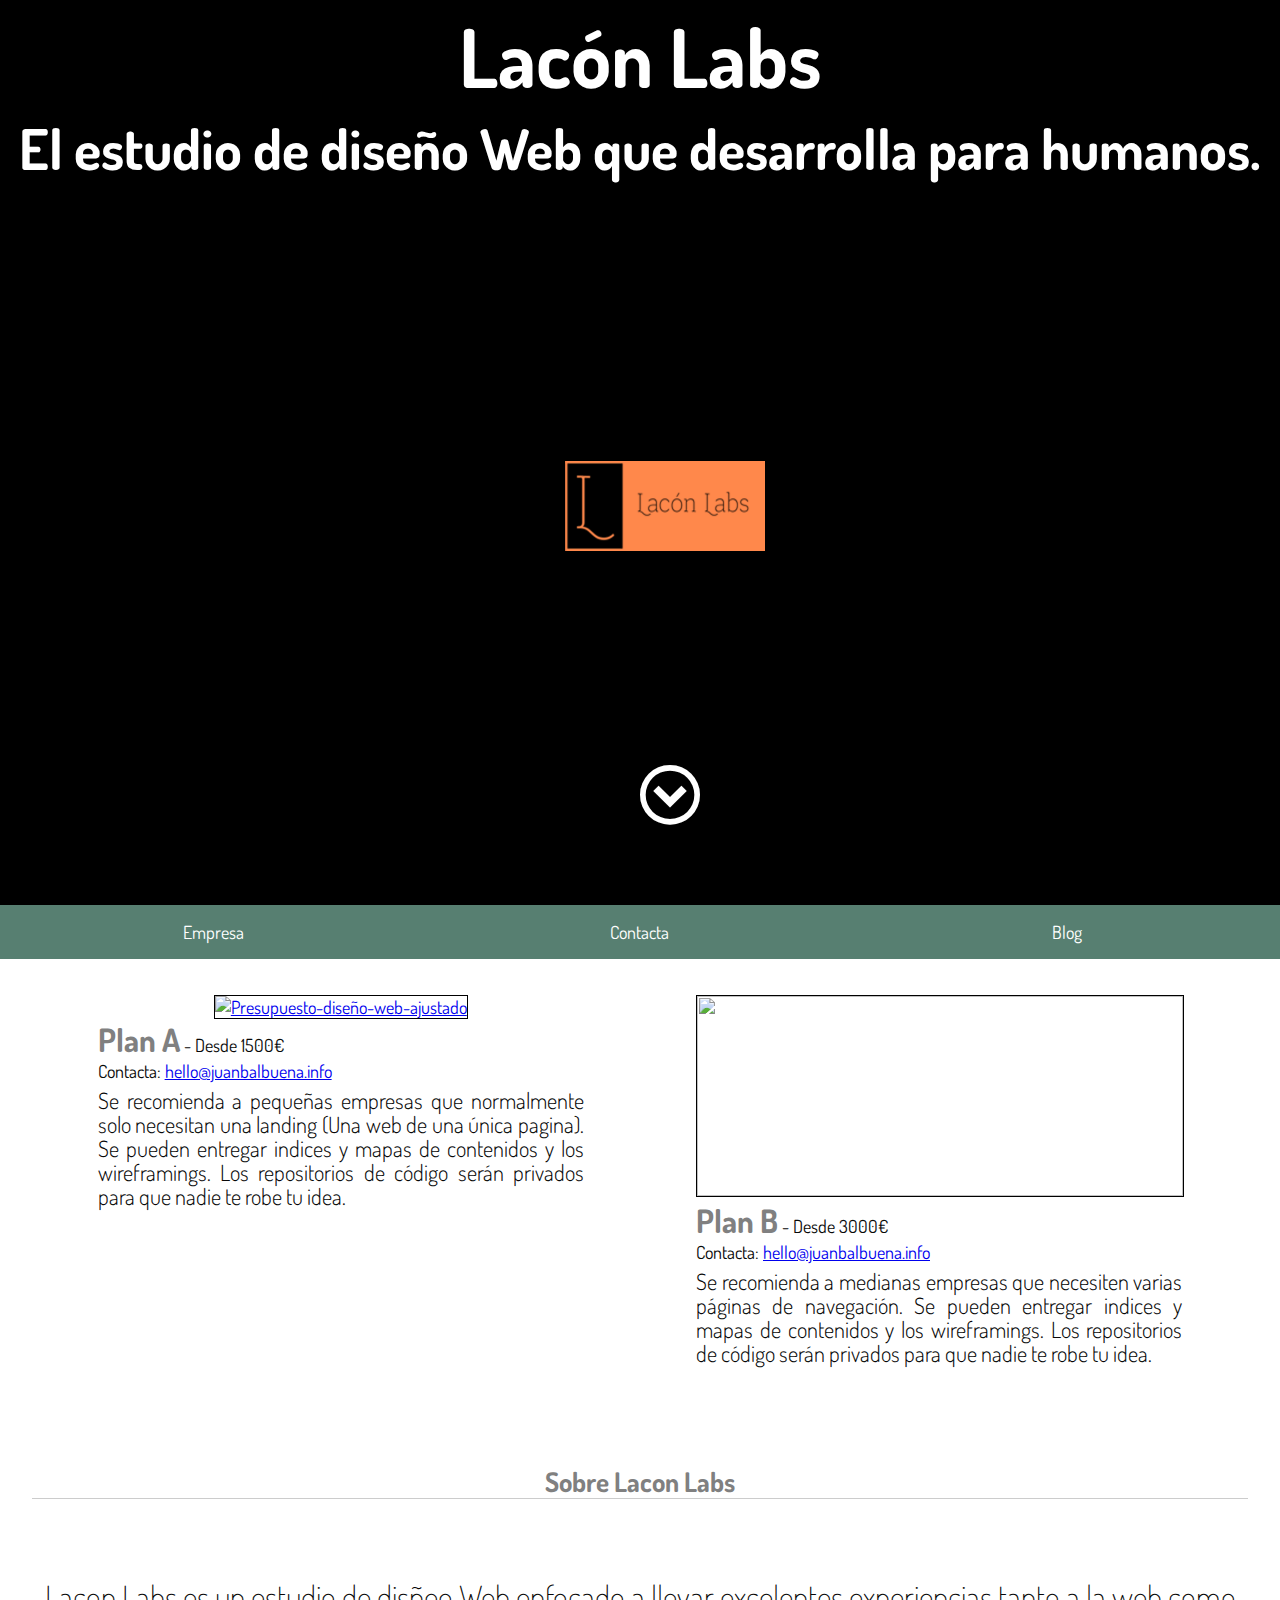
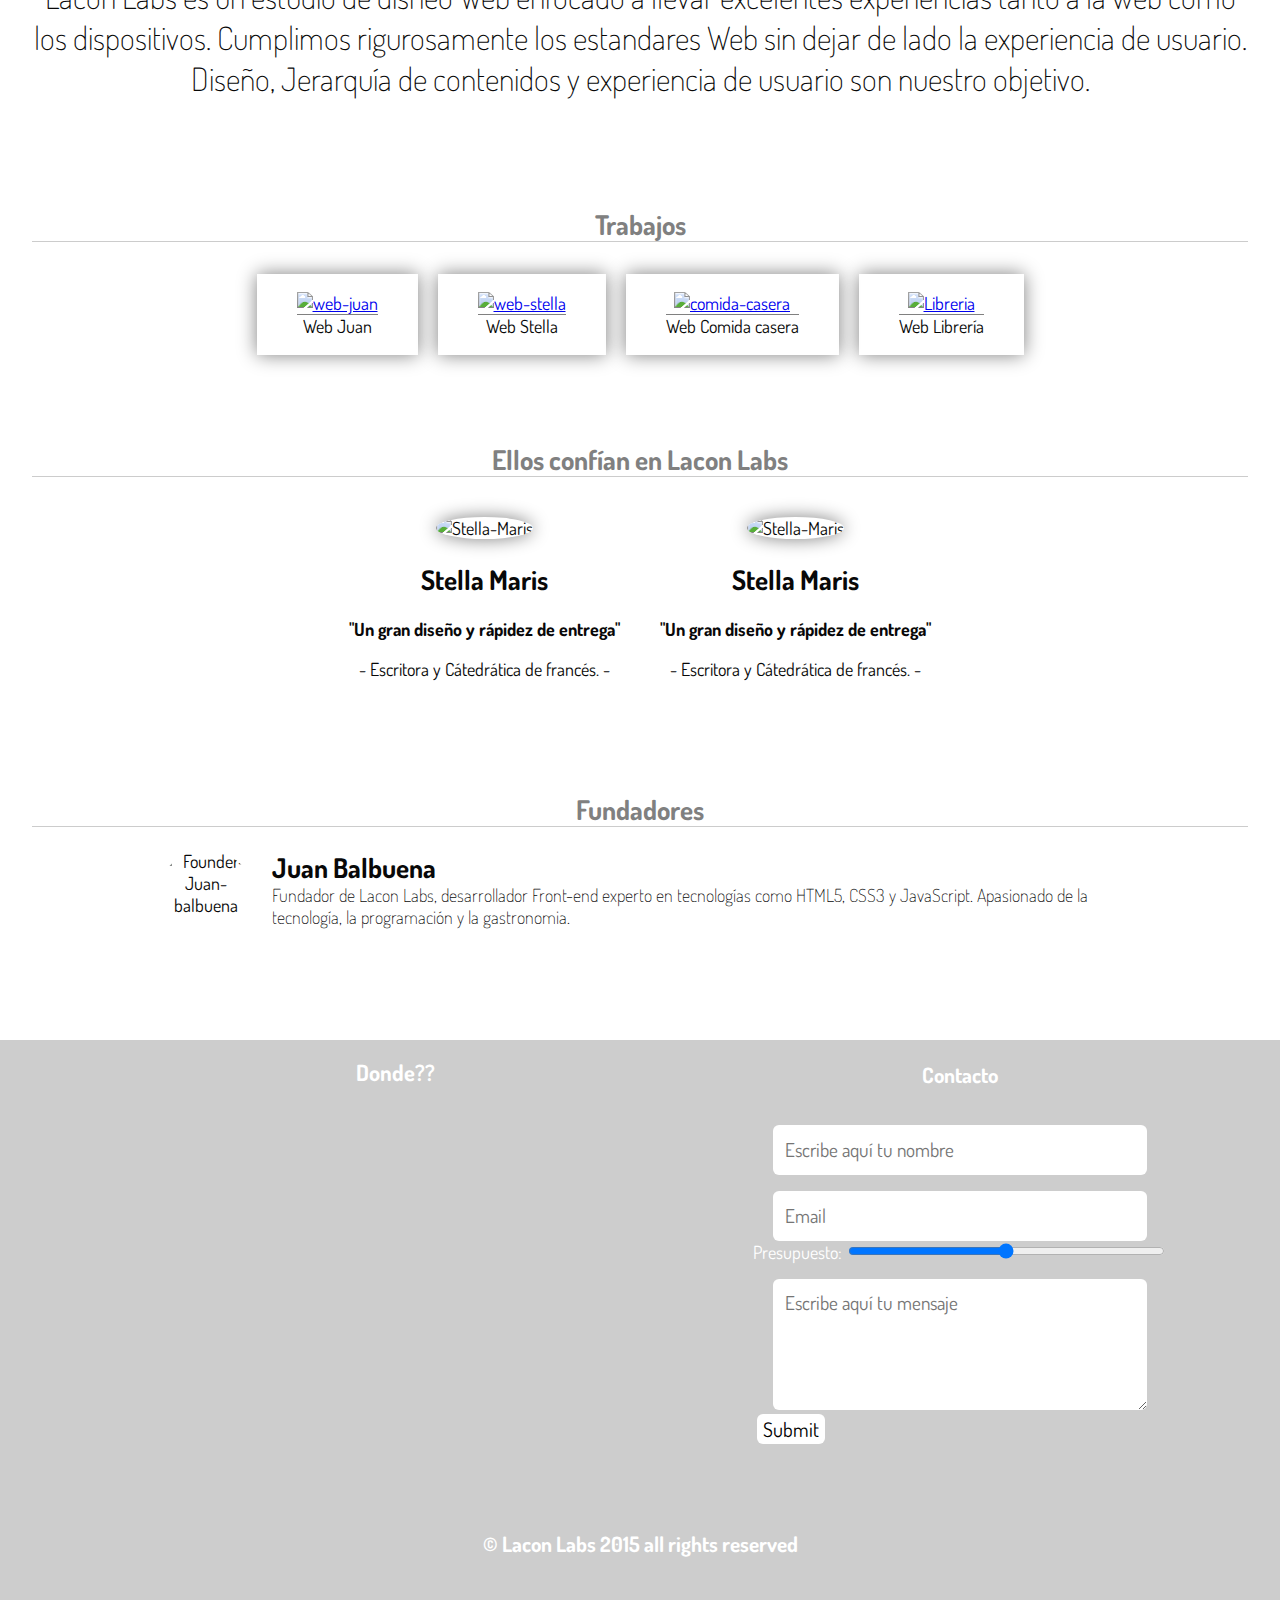
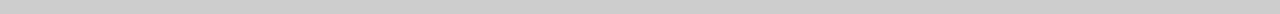
==== commit c1a9fdf8: "Primera version estable de Lacon Labs con video de background" ====
--- a/index.html
+++ b/index.html
@@ -2,38 +2,56 @@
 <html lang=es>
 <head>
     <meta charset="UTF-8">
-    <meta name="theme-color" content="#cdcdcd"/>
+    <meta name="theme-color" content="#577F71"/>
     <title>Lacon Labs</title>
     <meta name="viewport"
           content="width=device-width, user-scalable=no, initial-scale=1.0, maximum-scale=1.0, minimum-scale=1.0"/>
     <link rel="shorcut icon" href="static/img/favicon/icon.png"/>
-    <link href='http://fonts.googleapis.com/css?family=Open+Sans:700,300,400' rel='stylesheet' type='text/css'>
+    <link href='http://fonts.googleapis.com/css?family=Dosis:200' rel='stylesheet' type='text/css'>
     <link rel="stylesheet" href="static/css/style.css"/>
 </head>
 <body>
+  <div class="homepage-hero-module">
+  <div class="video-container">
+      <div class="filter"></div>
+      <video autoplay loop class="fillWidth">
+          <source src="static/video/MP4/City-Nights.mp4" type="video/mp4" />Your browser does not support the video tag. I suggest you upgrade your browser.
+          <source src="static/video/WEBM/City-Nights.webm" type="video/webm" />Your browser does not support the video tag. I suggest you upgrade your browser.
+      </video>
+      <div class="header__box">
+          <h1 class="header__parrafo">Lacón Labs</h1>
+      </div>
+      <h2 class="header__parrafo--second">
+          El estudio de diseño Web que desarrolla para humanos.
+      </h2>
+      <div class="icon"><a class="ancla--video" href="#precios"><span class="icon-circle-down"></span></a></div>
+      <div class="caja--logo"><img class="logo" src="static/img/Landing/logo.png" alt="Logo Lacón Labs"></div>
+      <div class="poster hidden">
+          <!-- <img src="static/video/Snapshots/City-Nights.jpg" alt=""> -->
+      </div>
+    </div>
+  </div>
+        <!-- <header class="header--header">
 
-        <header class="header--header">
             <div class="header__box">
-                <img class="header--logo" src="static/img/favicon/logo.png" width="120" height="120" alt="Logo"/>
                 <h1 class="header__parrafo">Lacón Labs</h1>
             </div>
             <h2 class="header__parrafo--second">
                 El estudio de diseño Web que desarrolla para humanos.
             </h2>
-        </header>
+        </header> -->
         <section class="wrapper">
         <nav class="nav--navigation">
             <ul class="lista--navigation">
-                <li class="menu--lista">Item1</li>
-                <li class="menu--lista">Item1</li>
-                <li class="menu--lista">Item1</li>
-                <li class="menu--lista">Item1</li>
+                <li class="list--a"><a class="menu--lista" href="#empresa">Empresa</a></li>
+                <li class="list--a"><a class="menu--lista" href="#contacta">Contacta</a></li>
+                <li class="list--a"><a class="menu--lista" href="#">Blog</a></li>
             </ul>
         </nav>
-        <section class="precios">
+        <section  id="precios" class="precios">
             <article class="precios--bajo">
-                <img class="precios__imagen" src="static/img/Landing/Wallpaper.jpg" alt="Presupuesto-diseño-web-ajustado"/>
-                <p class="precio__representacion"><span class="precios__plan">Plan A</span> - Desde 800€</p>
+                <a href="Templates/Plan-A.html"><img class="precios__imagen" src="static/img/Landing/Wallpaper.jpg" alt="Presupuesto-diseño-web-ajustado"/></a>
+                <p class="precio__representacion"><span class="precios__plan">Plan A</span> - Desde 1500€</p>
                 <span class="precio__contacto">Contacta: <a href="mailto:hello@juanbalbuena.info"> hello@juanbalbuena.info</a></span>
                 <br/>
                 <p class="precio__descripcion">
@@ -43,8 +61,8 @@
                 </p>
             </article>
             <article class="precios--alto">
-                <img class="precios__imagen" src="static/img/Landing/cover.jpg" alt=""/>
-                <p class="precio__representacion"><span class="precios__plan">Plan B</span> - Desde 1700€</p>
+                <a href="Templates/Plan-B.html"><img class="precios__imagen" src="static/img/Landing/cover.jpg" alt=""/></a>
+                <p class="precio__representacion"><span class="precios__plan">Plan B</span> - Desde 3000€</p>
                 <span class="precio__contacto">Contacta: <a href="mailto:hello@juanbalbuena.info"> hello@juanbalbuena.info</a></span>
 
                 <br/>
@@ -55,10 +73,21 @@
                 </p>
             </article>
         </section>
+        <section id="empresa" class="standar-section">
+            <h2 class="card__header">Sobre Lacon Labs</h2>
+            <img src="static/img/Landing/services1.png" alt="" class="img--sobreNosotros"/>
+            <img src="static/img/Landing/services5.png" alt="" class="img--sobreNosotros"/>
+            <img src="static/img/Landing/services4.png" alt="" class="img--sobreNosotros"/>
+            <p class="founders--description">Lacon Labs es un estudio de disñeo Web enfocado a llevar excelentes experiencias tanto a la web como los dispositivos.
+            Cumplimos rigurosamente los estandares Web sin dejar de lado la experiencia de usuario. Diseño, Jerarquía de contenidos y experiencia de usuario son nuestro
+            objetivo.
+            </p>
+        </section>
         <section class="standar-section">
             <h2 class="card__header">Trabajos</h2>
             <article class="trabajos__webs">
                 <figure><a
+                        target="_blank"
                         href="http://www.juanbalbuena.info"><img class="trabajos__webs--img"
                                                                  src="static/img/webs/juan.png"
                                                                  alt="web-juan"/></a>
@@ -66,6 +95,7 @@
             </article>
             <article class="trabajos__webs">
                 <figure><a
+                        target="_blank"
                         href="http://www.stellamgb.com"><img class="trabajos__webs--img"
                                                              src="static/img/webs/stella.png"
                                                              alt="web-stella"/></a>
@@ -73,11 +103,21 @@
             </article>
             <article class="trabajos__webs">
                 <figure><a
+                        target="_blank"
                         href="http://www.comidacasera.juanbalbuena.info/"><img height="200" width="400"
                                                                      class="trabajos__webs--img"
                                                              src="static/img/webs/comida.jpg"
                                                              alt="comida-casera"/></a>
                     <figcaption>Web Comida casera</figcaption></figure>
+            </article>
+            <article class="trabajos__webs">
+                <figure><a
+                        target="_blank"
+                        href="http://www.bookslife.juanbalbuena.info/"><img height="200" width="400"
+                                                                     class="trabajos__webs--img"
+                                                             src="static/img/webs/books.jpg"
+                                                             alt="Libreria"/></a>
+                    <figcaption>Web Librería</figcaption></figure>
             </article>
         </section>
         <section class="standar-section">
@@ -87,11 +127,12 @@
                 <h2 class="recomend__header">Stella Maris</h2>
                 <h3 class="recomend__testimonio">"Un gran diseño y rápidez de entrega"</h3>
                 <p class="recomend__description">Escritora y Cátedrática de francés.</p>
-            </div><div class="recomend--stella">
-                <img class="reuse__img" src="static/img/Landing/dimitar.jpg" alt="Dimitar-tsochev"/>
-                <h2 class="recomend__header">Dimitar</h2>
-                <h3 class="recomend__testimonio">"Me enseñó metodologías de desarrollo muy valiosas"</h3>
-                <p class="recomend__description">Estudiante de diseño y desarrollo Web</p>
+            </div>
+            <div class="recomend--stella">
+                <img class="reuse__img" src="static/img/Landing/Stella-Marisr.jpg" alt="Stella-Maris"/>
+                <h2 class="recomend__header">Stella Maris</h2>
+                <h3 class="recomend__testimonio">"Un gran diseño y rápidez de entrega"</h3>
+                <p class="recomend__description">Escritora y Cátedrática de francés.</p>
             </div>
         </section>
         <section class="standar-section">
@@ -105,20 +146,20 @@
             </div>
         </section>
     </section>
-    <footer class="footer__footer">
+    <footer id="contacta" class="footer__footer">
         <div class="footer__location">
             <h2 class="footer__header">Donde??</h2>
             <iframe src="https://www.google.com/maps/embed?pb=!1m18!1m12!1m3!1d189131.47882983636!2d-8.608773349999975!3d42.21061115000001!2m3!1f0!2f0!3f0!3m2!1i1024!2i768!4f13.1!3m3!1m2!1s0xd258773a742c675%3A0x1206d4d08aa2614f!2sComarca+de+Vigo%2C+Pontevedra!5e0!3m2!1ses!2ses!4v1425904278683" width="400" height="300" frameborder="0" style="border:0"></iframe>
         </div>
         <form class="form" method="post" action="contacto.php">
             <h3>Contacto</h3>
-            <input class="input" type="text" id="name" name="Nombre" placeholder="Escribe aquí tu nombre" required>
+            <input class="input" type="text" id="name" name="nombre" placeholder="Escribe aquí tu nombre" required>
         <input class="input" name="email" id="email" type="email" placeholder="Email" required/>
         <br>
         <label for="range">Presupuesto:</label>
-        <input type="range" name="prize" class="range" required id="range" min="800" max="5500">
+        <input type="range" name="range" class="range" required id="range" min="800" max="5500">
         <div id="contador"></div>
-        <textarea class="mensaje input" id="message" name="Message" cols="40" rows="20"  required
+        <textarea class="mensaje input" id="message" name="mensaje" cols="40" rows="20"  required
                   placeholder="Escribe aquí tu mensaje"></textarea>
             <input class="submit" type="submit"/>
         </form>
@@ -126,5 +167,8 @@
     </footer>
     <script src="https://ajax.googleapis.com/ajax/libs/jquery/1.11.2/jquery.min.js"></script>
     <script src="static/js/codigo.js"></script>
+    <script src="static/js/video.js" type="text/javascript">
+
+    </script>
 </body>
-</html>+</html>
--- a/static/css/style.css
+++ b/static/css/style.css
@@ -1,410 +1 @@
-html {
-  box-sizing: border-box;
-}
-*:after,
-*:before {
-  box-sizing: inherit;
-}
-body {
-  color: #808080;
-  font-family: 'Open Sans', sans-serif;
-  font-size: 18px;
-  margin: 0;
-  margin-top: -0.6em;
-  padding: 0;
-}
-footer {
-  background: #cdcdcd;
-  color: #fff;
-  height: auto;
-  margin: 3em auto 0 auto;
-  padding-bottom: 2em;
-  text-align: center;
-  overflow: hidden;
-}
-figcaption {
-  border-top: 1px solid #808080;
-}
-form {
-  max-width: 600px;
-  padding: 0 2rem;
-  margin: 0 auto;
-  text-align: center;
-}
-iframe {
-  width: 600px;
-  height: 400px;
-  padding-left: 2em;
-}
-nav {
-  padding: 0;
-  margin: 0;
-}
-ul {
-  padding: 0;
-  margin: 0;
-}
-.card__header {
-  border-bottom: 1px solid #ccc;
-  text-align: center;
-}
-.footer__header {
-  font-size: 1.4rem;
-  padding-left: 2em;
-}
-.form,
-.footer__location {
-  display: inline-block;
-  vertical-align: top;
-}
-.founders__about {
-  width: 70%;
-  margin-left: 12px;
-}
-.founders__about--Juan {
-  text-align: left;
-  margin: 0;
-  padding: 0;
-}
-.founders__about--Erik {
-  text-align: left;
-  margin: 0;
-  padding: 0;
-}
-.founders__description {
-  font-weight: 300;
-  margin: 0;
-  padding: 0;
-  text-align: left;
-  width: 100%;
-}
-.founders__description--Erik {
-  margin: 0;
-  padding: 0;
-  text-align: left;
-  width: 100%;
-}
-.founders__description--Erik,
-.founders__img--erik {
-  display: inline-block;
-  vertical-align: top;
-}
-.founders__img {
-  width: 100px;
-  height: 100px;
-  border-radius: 50%;
-}
-.founders__img--erik {
-  width: 100px;
-  height: 100px;
-  border-radius: 50%;
-}
-.founders__img:hover,
-.founders__img--erik:hover {
-  box-shadow: 0 0 1em #808080;
-}
-.founders__img,
-.founders__about {
-  display: inline-block;
-  vertical-align: top;
-  margin-bottom: 2em;
-}
-.header__box {
-  text-align: center;
-}
-.header--header {
-  background-image: url("../img/Landing/2.jpg");
-  background-repeat: no-repeat;
-  background-size: 100%;
-  height: 400px;
-  width: 100%;
-}
-.header__parrafo,
-.header__parrafo--second {
-  color: #fff;
-  font-size: 2em;
-  position: relative;
-  text-align: center;
-  text-shadow: 3px 3px 2px #000;
-}
-.header__parrafo {
-  font-size: 3em;
-  margin: 0 auto;
-  text-align: center;
-  top: 5px;
-  width: 300px;
-}
-.header__parrafo--second {
-  top: 10px;
-  margin: 0;
-}
-.input {
-  border: none;
-  border-radius: 6px;
-  display: inline-block;
-  height: 50px;
-  font-family: 'Open Sans';
-  font-size: 1.2rem;
-  margin-top: 1rem;
-  padding: 0 0 0 0.6em;
-  outline: 0;
-  width: 90%;
-}
-.email {
-  display: none;
-}
-.menu--lista {
-  color: #fff;
-  padding: 1rem 0;
-  width: 200px;
-  display: inline-block;
-}
-.menu--lista:hover {
-  color: #577f71;
-  background: #63ffc7;
-}
-.mensaje {
-  border: none;
-  border-radius: 6px;
-  font-family: 'Open Sans';
-  font-size: 1.2rem;
-  height: 120px;
-  margin-top: 1rem;
-  padding: 0.6em 0 0 0.6em;
-  outline: 0;
-  width: 90%;
-}
-.nav--navigation {
-  background: #577f71;
-  width: 100%;
-  margin: 0 auto;
-  text-align: center;
-}
-.precios {
-  margin: 0 auto;
-  text-align: center;
-  width: 100%;
-}
-.precios--bajo,
-.precios--alto {
-  display: inline-block;
-  margin: 0 auto;
-  padding: 0 3em;
-  vertical-align: top;
-  width: 25%;
-}
-.precio__contacto {
-  float: left;
-}
-.precio__descripcion {
-  font-weight: 300;
-  text-align: justify;
-  margin-top: 0.4rem;
-  line-height: 1.5rem;
-}
-.precios__imagen {
-  border: 1px solid #000;
-  height: 200px;
-  margin-top: 2em;
-  width: 100%;
-  padding: 0;
-}
-.precios__plan {
-  font-size: 2rem;
-  font-weight: bold;
-}
-.precio__representacion {
-  margin: 0;
-  text-align: left;
-  padding: 0;
-align-self
-}
-.range {
-  width: 70%;
-}
-.standar-section {
-  width: 65%;
-  padding-top: 3em;
-  text-align: center;
-  margin: 0 auto;
-}
-.recomend__description::after {
-  content: " -";
-}
-.recomend__description::before {
-  content: "- ";
-}
-.recomend--stella {
-  display: inline-block;
-  vertical-align: top;
-  padding: 1em;
-}
-.recomend__testimonio {
-  max-width: 370px;
-}
-.reuse__img {
-  border-radius: 50%;
-  box-shadow: 0 0 1em #808080;
-  height: 200px;
-  width: 200px;
-}
-.submit {
-  background: #fff;
-  border: none;
-  border-radius: 6px;
-  color: #000;
-  cursor: pointer;
-  height: 30px;
-  float: left;
-  font-size: 20px;
-  font-family: 'Open Sans';
-  margin-left: 23px;
-  outline: 0;
-}
-.trabajos__webs {
-  display: inline-block;
-  box-shadow: 0 0 1em #808080;
-  margin: 10px 8px;
-}
-@media all and (max-width: 1680px) {
-  .standar-section {
-    width: 80%;
-  }
-  .precios--bajo,
-  .precios--alto {
-    width: 30%;
-  }
-}
-@media all and (max-width: 1366px) {
-  .standar-section {
-    width: 95%;
-  }
-  .precios--bajo,
-  .precios--alto {
-    width: 38%;
-  }
-}
-@media screen and (max-width: 1280px) {
-  .recomend__testimonio {
-    font-size: 1em;
-  }
-}
-@media screen and (max-width: 1041px) {
-  .header--header {
-    height: 350px;
-  }
-  .recomend--stella {
-    max-width: 260px;
-  }
-}
-@media screen and (max-width: 913px) {
-  .header--header {
-    height: 320px;
-  }
-}
-@media screen and (max-width: 890px) {
-  .precios--alto,
-  .precios--bajo {
-    display: block;
-    width: 80%;
-  }
-  .recomend--stella {
-    max-width: 360px;
-  }
-}
-@media screen and (max-width: 835px) {
-  .header--header {
-    height: 310px;
-  }
-  .menu--lista {
-    width: 150px;
-  }
-}
-@media screen and (max-width: 811px) {
-  .header--header {
-    height: 300px;
-  }
-  .header__parrafo--second {
-    top: 0;
-    font-size: 1.5rem;
-  }
-}
-@media screen and (max-width: 780px) {
-  .header--header {
-    height: auto;
-    padding-bottom: 3rem;
-  }
-}
-@media screen and (max-width: 661px) {
-  iframe {
-    width: 90%;
-    height: 300px;
-    padding-left: 0;
-  }
-}
-@media screen and (max-width: 680px) {
-  .header--header {
-    padding-bottom: 0;
-  }
-  .header__parrafo--second {
-    display: none;
-  }
-}
-@media screen and (max-width: 730px) {
-  .header__parrafo {
-    font-size: 2rem;
-    top: 0px;
-  }
-  .header__parrafo--second {
-    font-size: 1.5rem;
-    top: 15px;
-  }
-}
-@media screen and (max-width: 480px) {
-  iframe {
-    width: 100%;
-    height: 320px;
-    padding-left: 0;
-  }
-  .header--logo {
-    width: 100px;
-    height: 100px;
-  }
-  .trabajos__webs {
-    width: 95%;
-  }
-  .trabajos__webs--img {
-    width: 90%;
-  }
-  .precios {
-    padding-top: 235px;
-  }
-  .precios--alto,
-  .precios--bajo {
-    width: 96%;
-    padding: 0 0.1em;
-  }
-}
-@media screen and (max-width: 419px) {
-  .trabajos__webs {
-    width: 95%;
-  }
-  .trabajos__webs--img {
-    width: 90%;
-  }
-  .header--logo {
-    width: 50px;
-    height: 50px;
-  }
-  .header__parrafo {
-    font-size: 1.7rem;
-    top: -15px;
-  }
-  .header__parrafo--second {
-    font-size: 1.1rem;
-    top: 0px;
-  }
-  .precios {
-    padding-top: 140px;
-  }
-}
+@font-face{font-family:'icomoon';src:url("../fonts/icomoon.eot?-nw13hr");src:url("../fonts/icomoon.eot?#iefix-nw13hr") format('embedded-opentype'),url("../fonts/icomoon.ttf?-nw13hr") format('truetype'),url("../fonts/icomoon.woff?-nw13hr") format('woff'),url("../fonts/icomoon.svg?-nw13hr#icomoon") format('svg');font-weight:normal;font-style:normal}[class^="icon-"],[class*=" icon-"]{font-family:'icomoon';speak:none;font-style:normal;font-weight:normal;font-variant:normal;text-transform:none;line-height:1;-webkit-font-smoothing:antialiased;-moz-osx-font-smoothing:grayscale}.icon{margin:0 auto;text-align:center;color:#000}.icon-circle-down{position:absolute;top:85vh}.icon-circle-down:before{content:"\ea43";font-size:60px;margin:0 auto;text-align:center}.main{max-width:90%;font-size:20px;color:#808080;margin:0 auto;text-align:center}.homepage-hero-module{border-right:none;border-left:none;position:relative}.no-video .video-container video,.touch .video-container video{display:none}.no-video .video-container .poster,.touch .video-container .poster{display:block !important}.video-container{position:relative;bottom:0%;left:0%;height:100%;width:100%;overflow:hidden;background:#000}.video-container .poster img{width:100%;bottom:0;position:absolute}.video-container .filter{z-index:100;position:absolute;background:rgba(0,0,0,0.4);width:100%}.video-container video{position:absolute;z-index:0;bottom:0}.video-container video.fillWidth{width:100%}html{box-sizing:border-box;margin:0;padding:0}*:after,*:before{box-sizing:inherit}body{color:#080808;font-family:'Dosis',sans-serif;font-size:18px;margin:0;padding:0}footer{background:#cdcdcd;color:#fff;height:auto;margin:3em auto 0 auto;padding-bottom:2em;text-align:center;overflow:hidden}figcaption{border-top:1px solid #808080}form{max-width:600px;padding:0 2rem;margin:0 auto;text-align:center}iframe{width:600px;height:400px;padding-left:2em}nav{padding:0;margin:0}ul{padding:0;margin:0}.ancla--video{color:#fff}.caja--logo{text-align:center;margin:0 auto}.card__header{border-bottom:1px solid #ccc;text-align:center;color:#808080}.footer__header{font-size:1.4rem;padding-left:2rem}.form,.footer__location{display:inline-block;vertical-align:top}.founders__about{width:70%;margin-left:12px}.founders__about--Juan{text-align:left;margin:0;padding:0}.founders__description{font-weight:200;margin:0;padding:0;text-align:left;width:100%}.founders--description{font-size:2rem;font-weight:200}.founders__img{width:100px;height:100px;border-radius:50%}.founders__img:hover{box-shadow:0 0 1em #808080}.founders__img,.founders__about{display:inline-block;vertical-align:top;margin-bottom:2em}.header__box{text-align:center}.header--header{background-image:url("../img/Landing/back3.jpg");background-repeat:no-repeat;background-size:100%;height:400px;width:100%}.header--planA{background-image:url("../img/Landing/Wallpaper.jpg");background-size:cover;repeat:no-repeat;width:100%;height:100vh}.header--planB{background-image:url("../img/Landing/cover.jpg");background-size:cover;repeat:no-repeat;width:100%;height:100vh}.header__parrafo,.header__parrafo--second{color:#fff;font-size:2em;position:relative;text-align:center;text-shadow:3px 3px 2px #000}.header__parrafo{font-size:4.5em;margin:0 auto;text-align:center;top:5px;width:auto}.header__parrafo--second{font-size:3.5rem;margin:0;top:10px}.img--sobreNosotros{display:inline-block;padding-left:1rem}.input{border:none;border-radius:6px;display:inline-block;height:50px;font-family:'Dosis';font-size:1.2rem;margin-top:1rem;padding:0 0 0 .6em;outline:0;width:80%}.email{display:none}.list--a{list-style:none;padding:1rem 0;width:33.3333%}.list--a:hover{background:#63ffc7;color:#577f71;cursor:pointer;text-shadow:2px 2px 2px #000}.lista--navigation{-ms-display:flex;-moz-display:flex;-webkit-display:flex;display:flex;-ms-justify-content:space-around;-moz-justify-content:space-around;-webkit-justify-content:space-around;justify-content:space-around}.logo{position:relative;top:32vh;margin:0 auto;text-align:center;max-width:200px;height:90px;padding-left:50px}.menu--lista{color:#fff;text-decoration:none;padding:1rem 0}.mensaje{border:none;border-radius:6px;font-family:'Dosis';font-size:1.2rem;height:120px;margin-top:1rem;padding:.6em 0 0 .6em;outline:0;width:80%}.nav--navigation{background:#577f71;margin:0 auto;text-align:center;width:100%}.precios{margin:0 auto;text-align:center;width:100%}.precios--bajo,.precios--alto{display:inline-block;margin:0 auto;padding:0 3em;vertical-align:top;width:25%}.precio__contacto{float:left}.precio__descripcion{font-size:1.4rem;font-weight:300;line-height:1.5rem;margin-top:.4rem;text-align:justify}.precios__imagen{border:1px solid #000;height:200px;margin-top:2em;width:100%;padding:0}.precios__imagen:hover{transition:all .5s linear;box-shadow:0 0 1em #808080;opacity:.5}.precios__plan{font-size:2rem;font-weight:bold;color:#808080}.precio__representacion{margin:0;text-align:left;padding:0;align-self}.range{width:70%}.standar-section{width:65%;padding-top:3em;text-align:center;margin:0 auto}.recomend__description::after{content:" -"}.recomend__description::before{content:"- "}.recomend--stella{display:inline-block;vertical-align:top;padding:1em}.recomend__testimonio{max-width:370px}.reuse__img{border-radius:50%;box-shadow:0 0 1em #808080;height:200px;width:200px}.submit{background:#fff;border:none;border-radius:6px;color:#000;cursor:pointer;height:30px;float:left;font-size:20px;font-family:'Dosis';margin-left:23px;outline:0}.trabajos__webs{display:inline-block;box-shadow:0 0 1em #808080;margin:10px 8px}@media all and (max-width:1680px){.standar-section{width:80%}.precios--bajo,.precios--alto{width:30%}}@media all and (max-width:1366px){.standar-section{width:95%}.precios--bajo,.precios--alto{width:38%}}@media screen and (max-width:1280px){.recomend__testimonio{font-size:1em}}@media screen and (max-width:1041px){.header--header{height:350px}.recomend--stella{max-width:260px}}@media screen and (max-width:913px){.header--header{height:320px}}@media screen and (max-width:890px){.precios--alto,.precios--bajo{display:block;width:80%}.recomend--stella{max-width:360px}}@media screen and (max-width:835px){.header--header{height:310px}.menu--lista{width:150px}}@media screen and (max-width:811px){.header--header{height:300px}.header__parrafo--second{top:0;font-size:1.5rem}}@media screen and (max-width:780px){.header--header{padding-bottom:3rem}}@media screen and (max-width:730px){.header__header{height:380px}.header__parrafo{font-size:2rem;top:0}.header__parrafo--second{font-size:1.5rem;top:15px}.nav--navigation{margin-top:-2rem}}@media screen and (max-width:661px){iframe{width:90%;height:300px;padding-left:0}}@media screen and (max-width:680px){.header--header{padding-bottom:0}.nav--navigation{margin-top:-4rem}}@media screen and (max-width:535px){.header--header{height:180px}}@media screen and (max-width:480px){iframe{width:100%;height:320px;padding-left:0}.header--logo{width:100px;height:100px}.nav--navigation{margin-bottom:-9rem;margin-top:-2rem}.trabajos__webs{width:95%}.trabajos__webs--img{width:90%}.precios{padding-top:235px}.precios--alto,.precios--bajo{width:96%;padding:0 .1em}}@media screen and (max-width:419px){.trabajos__webs{width:95%}.trabajos__webs--img{width:90%}.header--logo{width:50px;height:50px}.header__parrafo{font-size:1.7rem}.header__parrafo--second{font-size:1.1rem;top:0}.precios{padding-top:140px}}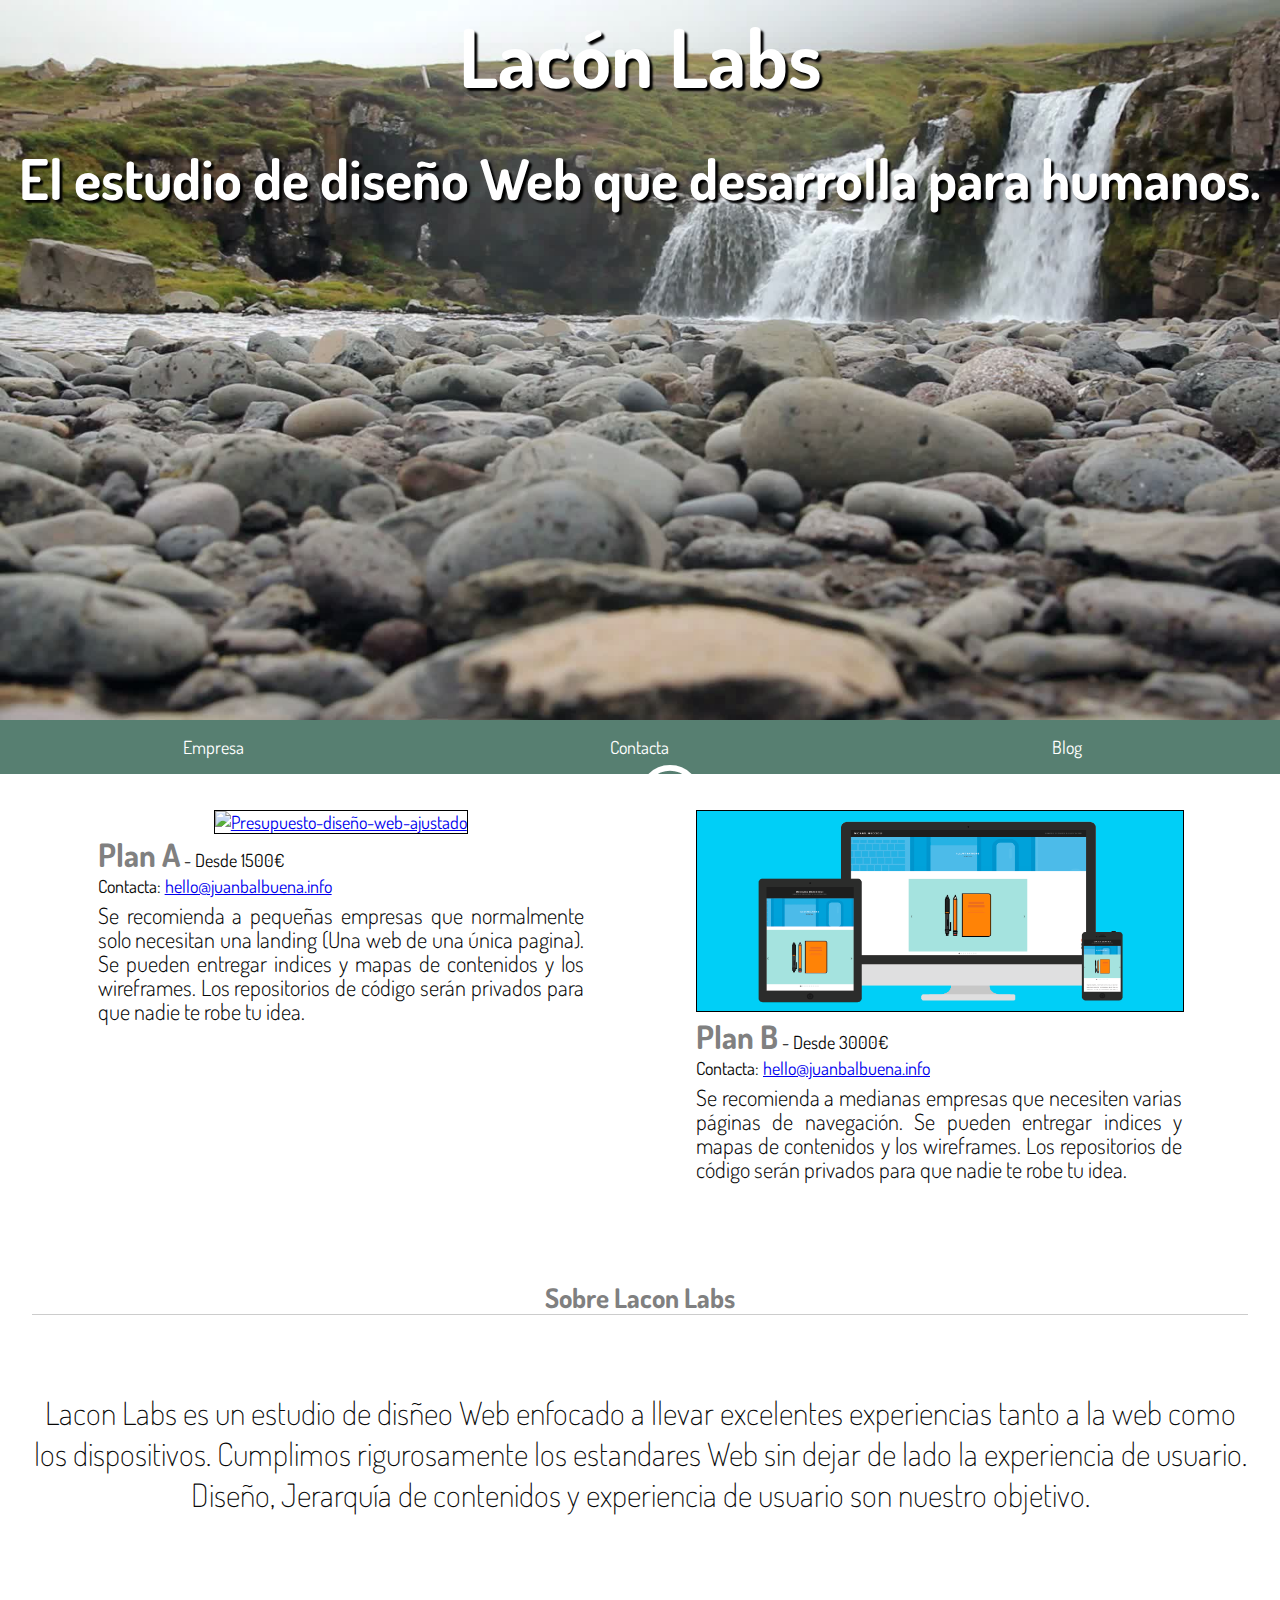
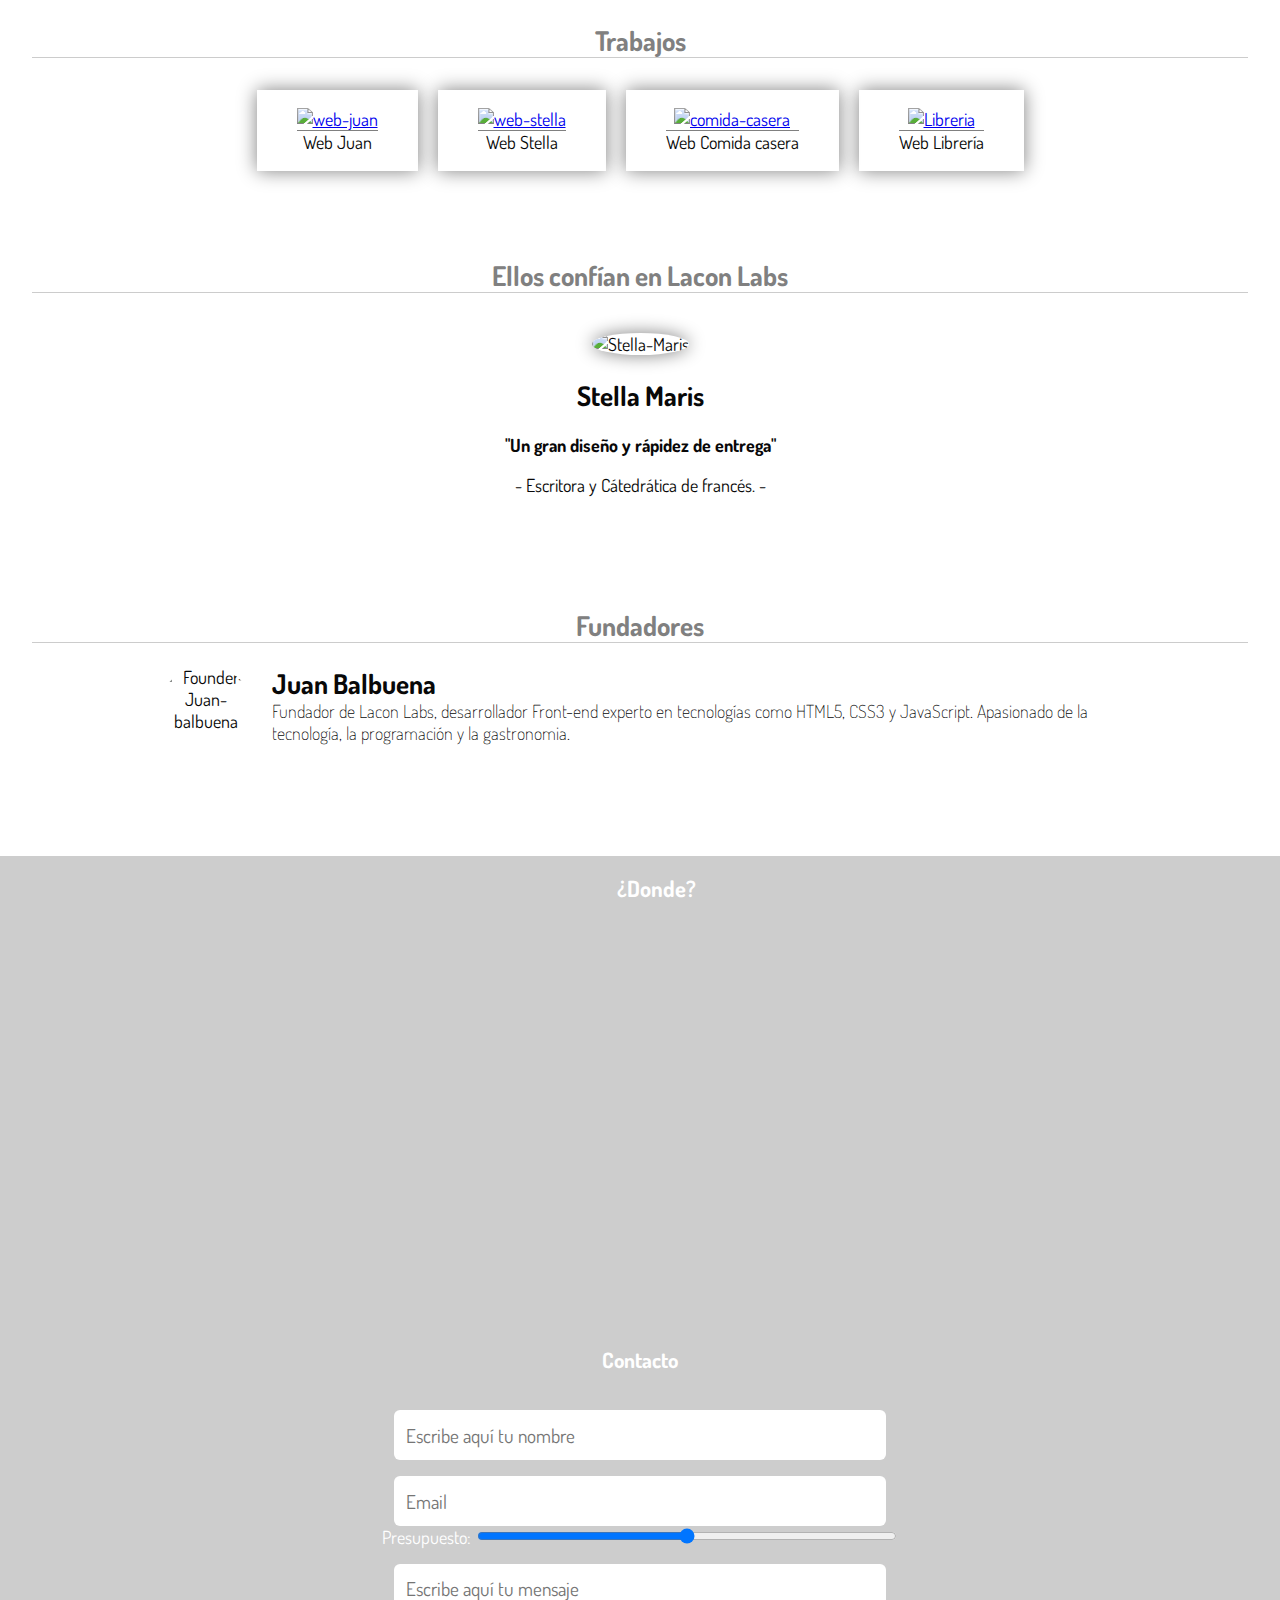
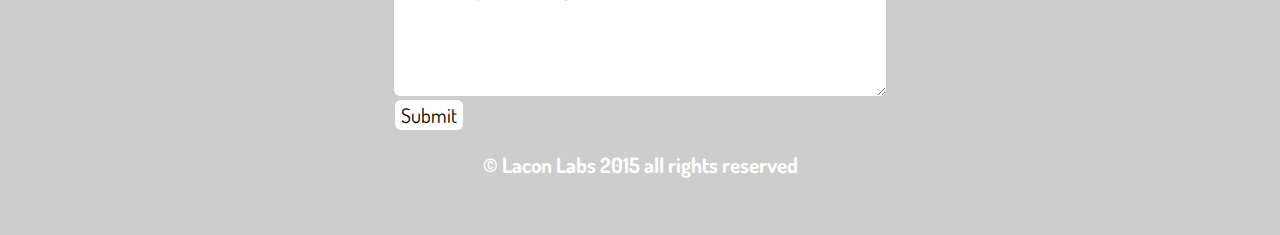
==== commit 6c7e2755: "Ado responsive al video" ====
--- a/index.html
+++ b/index.html
@@ -11,44 +11,28 @@
     <link rel="stylesheet" href="static/css/style.css"/>
 </head>
 <body>
-  <div class="homepage-hero-module">
-  <div class="video-container">
-      <div class="filter"></div>
-      <video autoplay loop class="fillWidth">
-          <source src="static/video/MP4/City-Nights.mp4" type="video/mp4" />Your browser does not support the video tag. I suggest you upgrade your browser.
-          <source src="static/video/WEBM/City-Nights.webm" type="video/webm" />Your browser does not support the video tag. I suggest you upgrade your browser.
+    <header>
+      <video autoplay loop poster="static/video/Agua/Snapshots/Agua-natural.jpg">
+          <source src=static/video/Agua/Mp4/Agua-natural.mp4 type="video/mp4" />Your browser does not support the video tag. I suggest you upgrade your browser.
+          <source src="static/video/Agua/Webm/Agua-natural.webm" type="video/webm" />Your browser does not support the video tag. I suggest you upgrade your browser.
       </video>
       <div class="header__box">
-          <h1 class="header__parrafo">Lacón Labs</h1>
+        <h1 class="header__parrafo">Lacón Labs</h1>
+        <h2 class="header__parrafo--second">
+        El estudio de diseño Web que desarrolla para humanos.
+        </h2>
+      <div class="icon"><a class="ancla--video" href="#precios"><span id="flecha" class="icon-circle-down"></span></a></div>
       </div>
-      <h2 class="header__parrafo--second">
-          El estudio de diseño Web que desarrolla para humanos.
-      </h2>
-      <div class="icon"><a class="ancla--video" href="#precios"><span class="icon-circle-down"></span></a></div>
-      <div class="caja--logo"><img class="logo" src="static/img/Landing/logo.png" alt="Logo Lacón Labs"></div>
-      <div class="poster hidden">
-          <!-- <img src="static/video/Snapshots/City-Nights.jpg" alt=""> -->
-      </div>
-    </div>
-  </div>
-        <!-- <header class="header--header">
-
-            <div class="header__box">
-                <h1 class="header__parrafo">Lacón Labs</h1>
-            </div>
-            <h2 class="header__parrafo--second">
-                El estudio de diseño Web que desarrolla para humanos.
-            </h2>
-        </header> -->
+    </header>
         <section class="wrapper">
-        <nav class="nav--navigation">
+        <nav id="precios" class="nav--navigation">
             <ul class="lista--navigation">
                 <li class="list--a"><a class="menu--lista" href="#empresa">Empresa</a></li>
                 <li class="list--a"><a class="menu--lista" href="#contacta">Contacta</a></li>
                 <li class="list--a"><a class="menu--lista" href="#">Blog</a></li>
             </ul>
         </nav>
-        <section  id="precios" class="precios">
+        <section   class="precios">
             <article class="precios--bajo">
                 <a href="Templates/Plan-A.html"><img class="precios__imagen" src="static/img/Landing/Wallpaper.jpg" alt="Presupuesto-diseño-web-ajustado"/></a>
                 <p class="precio__representacion"><span class="precios__plan">Plan A</span> - Desde 1500€</p>
@@ -56,19 +40,19 @@
                 <br/>
                 <p class="precio__descripcion">
                     Se recomienda a pequeñas empresas que normalmente solo necesitan una landing (Una web de una única
-                    pagina). Se pueden entregar indices y mapas de contenidos y los wireframings. Los repositorios de
+                    pagina). Se pueden entregar indices y mapas de contenidos y los wireframes. Los repositorios de
                     código serán privados para que nadie te robe tu idea.
                 </p>
             </article>
             <article class="precios--alto">
-                <a href="Templates/Plan-B.html"><img class="precios__imagen" src="static/img/Landing/cover.jpg" alt=""/></a>
+                <a href="Templates/Plan-B.html"><img class="precios__imagen" src="static/img/Landing/web.png" alt=""/></a>
                 <p class="precio__representacion"><span class="precios__plan">Plan B</span> - Desde 3000€</p>
                 <span class="precio__contacto">Contacta: <a href="mailto:hello@juanbalbuena.info"> hello@juanbalbuena.info</a></span>
 
                 <br/>
                 <p class="precio__descripcion">
                     Se recomienda a medianas empresas que necesiten varias páginas de navegación. Se pueden entregar
-                    indices y mapas de contenidos y los wireframings. Los repositorios de
+                    indices y mapas de contenidos y los wireframes. Los repositorios de
                     código serán privados para que nadie te robe tu idea.
                 </p>
             </article>
@@ -128,12 +112,12 @@
                 <h3 class="recomend__testimonio">"Un gran diseño y rápidez de entrega"</h3>
                 <p class="recomend__description">Escritora y Cátedrática de francés.</p>
             </div>
-            <div class="recomend--stella">
+            <!-- <div class="recomend--stella">
                 <img class="reuse__img" src="static/img/Landing/Stella-Marisr.jpg" alt="Stella-Maris"/>
                 <h2 class="recomend__header">Stella Maris</h2>
                 <h3 class="recomend__testimonio">"Un gran diseño y rápidez de entrega"</h3>
                 <p class="recomend__description">Escritora y Cátedrática de francés.</p>
-            </div>
+            </div> -->
         </section>
         <section class="standar-section">
             <h2 class="card__header">Fundadores</h2>
@@ -148,7 +132,7 @@
     </section>
     <footer id="contacta" class="footer__footer">
         <div class="footer__location">
-            <h2 class="footer__header">Donde??</h2>
+            <h2 class="footer__header">¿Donde?</h2>
             <iframe src="https://www.google.com/maps/embed?pb=!1m18!1m12!1m3!1d189131.47882983636!2d-8.608773349999975!3d42.21061115000001!2m3!1f0!2f0!3f0!3m2!1i1024!2i768!4f13.1!3m3!1m2!1s0xd258773a742c675%3A0x1206d4d08aa2614f!2sComarca+de+Vigo%2C+Pontevedra!5e0!3m2!1ses!2ses!4v1425904278683" width="400" height="300" frameborder="0" style="border:0"></iframe>
         </div>
         <form class="form" method="post" action="contacto.php">
@@ -165,10 +149,8 @@
         </form>
         <h3>&copy; Lacon Labs 2015 all rights reserved</h3>
     </footer>
-    <script src="https://ajax.googleapis.com/ajax/libs/jquery/1.11.2/jquery.min.js"></script>
-    <script src="static/js/codigo.js"></script>
-    <script src="static/js/video.js" type="text/javascript">
-
-    </script>
+    <script src="https://ajax.googleapis.com/ajax/libs/jquery/2.1.4/jquery.min.js"></script>
+    <script src="static/js/animatescroll.js"></script>
+    <script src="static/js/codigo.min.js"></script>
 </body>
 </html>
--- a/static/css/style.css
+++ b/static/css/style.css
@@ -1 +1,519 @@
-@font-face{font-family:'icomoon';src:url("../fonts/icomoon.eot?-nw13hr");src:url("../fonts/icomoon.eot?#iefix-nw13hr") format('embedded-opentype'),url("../fonts/icomoon.ttf?-nw13hr") format('truetype'),url("../fonts/icomoon.woff?-nw13hr") format('woff'),url("../fonts/icomoon.svg?-nw13hr#icomoon") format('svg');font-weight:normal;font-style:normal}[class^="icon-"],[class*=" icon-"]{font-family:'icomoon';speak:none;font-style:normal;font-weight:normal;font-variant:normal;text-transform:none;line-height:1;-webkit-font-smoothing:antialiased;-moz-osx-font-smoothing:grayscale}.icon{margin:0 auto;text-align:center;color:#000}.icon-circle-down{position:absolute;top:85vh}.icon-circle-down:before{content:"\ea43";font-size:60px;margin:0 auto;text-align:center}.main{max-width:90%;font-size:20px;color:#808080;margin:0 auto;text-align:center}.homepage-hero-module{border-right:none;border-left:none;position:relative}.no-video .video-container video,.touch .video-container video{display:none}.no-video .video-container .poster,.touch .video-container .poster{display:block !important}.video-container{position:relative;bottom:0%;left:0%;height:100%;width:100%;overflow:hidden;background:#000}.video-container .poster img{width:100%;bottom:0;position:absolute}.video-container .filter{z-index:100;position:absolute;background:rgba(0,0,0,0.4);width:100%}.video-container video{position:absolute;z-index:0;bottom:0}.video-container video.fillWidth{width:100%}html{box-sizing:border-box;margin:0;padding:0}*:after,*:before{box-sizing:inherit}body{color:#080808;font-family:'Dosis',sans-serif;font-size:18px;margin:0;padding:0}footer{background:#cdcdcd;color:#fff;height:auto;margin:3em auto 0 auto;padding-bottom:2em;text-align:center;overflow:hidden}figcaption{border-top:1px solid #808080}form{max-width:600px;padding:0 2rem;margin:0 auto;text-align:center}iframe{width:600px;height:400px;padding-left:2em}nav{padding:0;margin:0}ul{padding:0;margin:0}.ancla--video{color:#fff}.caja--logo{text-align:center;margin:0 auto}.card__header{border-bottom:1px solid #ccc;text-align:center;color:#808080}.footer__header{font-size:1.4rem;padding-left:2rem}.form,.footer__location{display:inline-block;vertical-align:top}.founders__about{width:70%;margin-left:12px}.founders__about--Juan{text-align:left;margin:0;padding:0}.founders__description{font-weight:200;margin:0;padding:0;text-align:left;width:100%}.founders--description{font-size:2rem;font-weight:200}.founders__img{width:100px;height:100px;border-radius:50%}.founders__img:hover{box-shadow:0 0 1em #808080}.founders__img,.founders__about{display:inline-block;vertical-align:top;margin-bottom:2em}.header__box{text-align:center}.header--header{background-image:url("../img/Landing/back3.jpg");background-repeat:no-repeat;background-size:100%;height:400px;width:100%}.header--planA{background-image:url("../img/Landing/Wallpaper.jpg");background-size:cover;repeat:no-repeat;width:100%;height:100vh}.header--planB{background-image:url("../img/Landing/cover.jpg");background-size:cover;repeat:no-repeat;width:100%;height:100vh}.header__parrafo,.header__parrafo--second{color:#fff;font-size:2em;position:relative;text-align:center;text-shadow:3px 3px 2px #000}.header__parrafo{font-size:4.5em;margin:0 auto;text-align:center;top:5px;width:auto}.header__parrafo--second{font-size:3.5rem;margin:0;top:10px}.img--sobreNosotros{display:inline-block;padding-left:1rem}.input{border:none;border-radius:6px;display:inline-block;height:50px;font-family:'Dosis';font-size:1.2rem;margin-top:1rem;padding:0 0 0 .6em;outline:0;width:80%}.email{display:none}.list--a{list-style:none;padding:1rem 0;width:33.3333%}.list--a:hover{background:#63ffc7;color:#577f71;cursor:pointer;text-shadow:2px 2px 2px #000}.lista--navigation{-ms-display:flex;-moz-display:flex;-webkit-display:flex;display:flex;-ms-justify-content:space-around;-moz-justify-content:space-around;-webkit-justify-content:space-around;justify-content:space-around}.logo{position:relative;top:32vh;margin:0 auto;text-align:center;max-width:200px;height:90px;padding-left:50px}.menu--lista{color:#fff;text-decoration:none;padding:1rem 0}.mensaje{border:none;border-radius:6px;font-family:'Dosis';font-size:1.2rem;height:120px;margin-top:1rem;padding:.6em 0 0 .6em;outline:0;width:80%}.nav--navigation{background:#577f71;margin:0 auto;text-align:center;width:100%}.precios{margin:0 auto;text-align:center;width:100%}.precios--bajo,.precios--alto{display:inline-block;margin:0 auto;padding:0 3em;vertical-align:top;width:25%}.precio__contacto{float:left}.precio__descripcion{font-size:1.4rem;font-weight:300;line-height:1.5rem;margin-top:.4rem;text-align:justify}.precios__imagen{border:1px solid #000;height:200px;margin-top:2em;width:100%;padding:0}.precios__imagen:hover{transition:all .5s linear;box-shadow:0 0 1em #808080;opacity:.5}.precios__plan{font-size:2rem;font-weight:bold;color:#808080}.precio__representacion{margin:0;text-align:left;padding:0;align-self}.range{width:70%}.standar-section{width:65%;padding-top:3em;text-align:center;margin:0 auto}.recomend__description::after{content:" -"}.recomend__description::before{content:"- "}.recomend--stella{display:inline-block;vertical-align:top;padding:1em}.recomend__testimonio{max-width:370px}.reuse__img{border-radius:50%;box-shadow:0 0 1em #808080;height:200px;width:200px}.submit{background:#fff;border:none;border-radius:6px;color:#000;cursor:pointer;height:30px;float:left;font-size:20px;font-family:'Dosis';margin-left:23px;outline:0}.trabajos__webs{display:inline-block;box-shadow:0 0 1em #808080;margin:10px 8px}@media all and (max-width:1680px){.standar-section{width:80%}.precios--bajo,.precios--alto{width:30%}}@media all and (max-width:1366px){.standar-section{width:95%}.precios--bajo,.precios--alto{width:38%}}@media screen and (max-width:1280px){.recomend__testimonio{font-size:1em}}@media screen and (max-width:1041px){.header--header{height:350px}.recomend--stella{max-width:260px}}@media screen and (max-width:913px){.header--header{height:320px}}@media screen and (max-width:890px){.precios--alto,.precios--bajo{display:block;width:80%}.recomend--stella{max-width:360px}}@media screen and (max-width:835px){.header--header{height:310px}.menu--lista{width:150px}}@media screen and (max-width:811px){.header--header{height:300px}.header__parrafo--second{top:0;font-size:1.5rem}}@media screen and (max-width:780px){.header--header{padding-bottom:3rem}}@media screen and (max-width:730px){.header__header{height:380px}.header__parrafo{font-size:2rem;top:0}.header__parrafo--second{font-size:1.5rem;top:15px}.nav--navigation{margin-top:-2rem}}@media screen and (max-width:661px){iframe{width:90%;height:300px;padding-left:0}}@media screen and (max-width:680px){.header--header{padding-bottom:0}.nav--navigation{margin-top:-4rem}}@media screen and (max-width:535px){.header--header{height:180px}}@media screen and (max-width:480px){iframe{width:100%;height:320px;padding-left:0}.header--logo{width:100px;height:100px}.nav--navigation{margin-bottom:-9rem;margin-top:-2rem}.trabajos__webs{width:95%}.trabajos__webs--img{width:90%}.precios{padding-top:235px}.precios--alto,.precios--bajo{width:96%;padding:0 .1em}}@media screen and (max-width:419px){.trabajos__webs{width:95%}.trabajos__webs--img{width:90%}.header--logo{width:50px;height:50px}.header__parrafo{font-size:1.7rem}.header__parrafo--second{font-size:1.1rem;top:0}.precios{padding-top:140px}}+@font-face {
+  font-family: 'icomoon';
+  src: url("../fonts/icomoon.eot?-nw13hr");
+  src: url("../fonts/icomoon.eot?#iefix-nw13hr") format('embedded-opentype'), url("../fonts/icomoon.ttf?-nw13hr") format('truetype'), url("../fonts/icomoon.woff?-nw13hr") format('woff'), url("../fonts/icomoon.svg?-nw13hr#icomoon") format('svg');
+  font-weight: normal;
+  font-style: normal;
+}
+[class^="icon-"],
+[class*=" icon-"] {
+  font-family: 'icomoon';
+  speak: none;
+  font-style: normal;
+  font-weight: normal;
+  font-variant: normal;
+  text-transform: none;
+  line-height: 1;
+/* Better Font Rendering =========== */
+  -webkit-font-smoothing: antialiased;
+  -moz-osx-font-smoothing: grayscale;
+}
+.icon {
+  margin: 0 auto;
+  text-align: center;
+  color: #000;
+}
+.icon-circle-down {
+  position: absolute;
+  top: 85vh;
+  left: 50%,;
+}
+.icon-circle-down:before {
+  content: "\ea43";
+  font-size: 60px;
+  margin: 0 auto;
+  text-align: center;
+}
+.main {
+  max-width: 90%;
+  font-size: 20px;
+  color: #808080;
+  margin: 0 auto;
+  text-align: center;
+}
+html {
+  box-sizing: border-box;
+  margin: 0;
+  padding: 0;
+}
+*:after,
+*:before {
+  box-sizing: inherit;
+}
+body {
+  color: #080808;
+  font-family: 'Dosis', sans-serif;
+  font-size: 18px;
+  margin: 0;
+  padding: 0;
+  width: 100%;
+}
+footer {
+  background: #cdcdcd;
+  color: #fff;
+  height: auto;
+  margin: 3em auto 0 auto;
+  padding-bottom: 2em;
+  text-align: center;
+  overflow: hidden;
+}
+figcaption {
+  border-top: 1px solid #808080;
+}
+form {
+  width: 600px;
+  padding: 0 2rem;
+  margin: 0;
+  text-align: center;
+}
+header {
+  margin: 0;
+  padding: 0;
+  width: 100%;
+  position: absolute;
+}
+iframe {
+  width: 600px;
+  height: 400px;
+  padding-left: 2em;
+}
+nav {
+  padding: 0;
+  margin: 0;
+}
+ul {
+  padding: 0;
+  margin: 0;
+}
+video {
+  margin: 0;
+  padding: 0;
+  width: 100%;
+  height: 100%;
+}
+.ancla--video {
+  color: #fff;
+}
+.caja--logo {
+  text-align: center;
+  margin: 0 auto;
+}
+.card__header {
+  border-bottom: 1px solid #ccc;
+  text-align: center;
+  color: #808080;
+}
+.footer__header {
+  font-size: 1.4rem;
+  padding-left: 2rem;
+}
+.form,
+.footer__location {
+  display: inline-block;
+  vertical-align: top;
+}
+.founders__about {
+  width: 70%;
+  margin-left: 12px;
+}
+.founders__about--Juan {
+  text-align: left;
+  margin: 0;
+  padding: 0;
+}
+.founders__description {
+  font-weight: 200;
+  margin: 0;
+  padding: 0;
+  text-align: left;
+  width: 100%;
+}
+.founders--description {
+  font-size: 2rem;
+  font-weight: 200;
+}
+.founders__img {
+  width: 100px;
+  height: 100px;
+  border-radius: 50%;
+}
+.founders__img:hover {
+  box-shadow: 0 0 1em #808080;
+}
+.founders__img,
+.founders__about {
+  display: inline-block;
+  vertical-align: top;
+  margin-bottom: 2em;
+}
+.header__box {
+  text-align: center;
+  position: absolute;
+  width: 100%;
+  text-align: center;
+  margin: 0 auto;
+  top: 0;
+}
+.header--header {
+  background-image: url("../img/Landing/back3.jpg");
+  background-repeat: no-repeat;
+  background-size: 100%;
+  height: 400px;
+  width: 100%;
+}
+.header--planA {
+  background-image: url("../img/Landing/Wallpaper.jpg");
+  background-size: cover;
+  repeat: no-repeat;
+  width: 100%;
+  height: 100vh;
+}
+.header--planB {
+  background-image: url("../img/Landing/web.png");
+  background-size: cover;
+  repeat: no-repeat;
+  width: 100%;
+  height: 100vh;
+}
+.header__parrafo,
+.header__parrafo--second {
+  color: #fff;
+  position: relative;
+  margin: 0 auto;
+  text-align: center;
+  text-shadow: 3px 3px 2px #000;
+}
+.header__parrafo {
+  font-size: 4.5em;
+  text-align: center;
+  top: 5px;
+  width: auto;
+}
+.header__parrafo--second {
+  font-size: 3.5rem;
+  margin: 0 auto;
+  text-align: center;
+  top: 40px;
+}
+.img--sobreNosotros {
+  display: inline-block;
+  padding-left: 1rem;
+}
+.input {
+  border: none;
+  border-radius: 6px;
+  display: inline-block;
+  height: 50px;
+  font-family: 'Dosis';
+  font-size: 1.2rem;
+  margin-top: 1rem;
+  padding: 0 0 0 0.6em;
+  outline: 0;
+  width: 80%;
+}
+.email {
+  display: none;
+}
+.list--a {
+  list-style: none;
+  padding: 1rem 0;
+  width: 33.3333%;
+}
+.list--a:hover {
+  background: #000;
+  color: #577f71;
+  cursor: pointer;
+  text-shadow: 2px 2px 2px #000;
+}
+.lista--navigation {
+  -ms-display: flex;
+  -moz-display: flex;
+  -webkit-display: flex;
+  display: flex;
+  -ms-justify-content: space-around;
+  -moz-justify-content: space-around;
+  -webkit-justify-content: space-around;
+  justify-content: space-around;
+}
+.logo {
+  position: relative;
+  top: 32vh;
+  margin: 0 auto;
+  text-align: center;
+  max-width: 200px;
+  height: 90px;
+  padding-left: 50px;
+}
+.menu--lista {
+  color: #fff;
+  text-decoration: none;
+  padding: 1rem 0;
+}
+.mensaje {
+  border: none;
+  border-radius: 6px;
+  font-family: 'Dosis';
+  font-size: 1.2rem;
+  height: 120px;
+  margin-top: 1rem;
+  padding: 0.6em 0 0 0.6em;
+  outline: 0;
+  width: 80%;
+}
+.nav--navigation {
+  background: #577f71;
+  margin: 0 auto;
+  text-align: center;
+  width: 100%;
+}
+.precios {
+  margin: 0 auto;
+  text-align: center;
+  width: 100%;
+}
+.precios--bajo,
+.precios--alto {
+  display: inline-block;
+  margin: 0 auto;
+  padding: 0 3em;
+  vertical-align: top;
+  width: 25%;
+}
+.precio__contacto {
+  float: left;
+}
+.precio__descripcion {
+  font-size: 1.4rem;
+  font-weight: 300;
+  line-height: 1.5rem;
+  margin-top: 0.4rem;
+  text-align: justify;
+}
+.precios__imagen {
+  border: 1px solid #000;
+  height: 200px;
+  margin-top: 2em;
+  width: 100%;
+  padding: 0;
+}
+.precios__imagen:hover {
+  transition: all 0.5s linear;
+  box-shadow: 0 0 1em #808080;
+  opacity: 0.5;
+}
+.precios__plan {
+  font-size: 2rem;
+  font-weight: bold;
+  color: #808080;
+}
+.precio__representacion {
+  margin: 0;
+  text-align: left;
+  padding: 0;
+align-self
+}
+.range {
+  width: 70%;
+}
+.standar-section {
+  width: 65%;
+  padding-top: 3em;
+  text-align: center;
+  margin: 0 auto;
+}
+.recomend__description::after {
+  content: " -";
+}
+.recomend__description::before {
+  content: "- ";
+}
+.recomend--stella {
+  display: inline-block;
+  vertical-align: top;
+  padding: 1em;
+}
+.recomend__testimonio {
+  max-width: 370px;
+}
+.reuse__img {
+  border-radius: 50%;
+  box-shadow: 0 0 1em #808080;
+  height: 200px;
+  width: 200px;
+}
+.submit {
+  background: #fff;
+  border: none;
+  border-radius: 6px;
+  color: #000;
+  cursor: pointer;
+  height: 30px;
+  display: block;
+  font-size: 20px;
+  font-family: 'Dosis';
+  margin-left: 55px;
+  outline: 0;
+}
+.trabajos__webs {
+  display: inline-block;
+  box-shadow: 0 0 1em #808080;
+  margin: 10px 8px;
+}
+.wrapper {
+  padding-top: 56.25%;
+}
+@media screen and (min-height: 719px) and (max-width: 1024px) {
+  .icon-circle-down {
+    display: none;
+  }
+}
+@media all and (max-width: 1680px) {
+  .standar-section {
+    width: 80%;
+  }
+  .precios--bajo,
+  .precios--alto {
+    width: 30%;
+  }
+}
+@media all and (max-width: 1366px) {
+  .standar-section {
+    width: 95%;
+  }
+  .precios--bajo,
+  .precios--alto {
+    width: 38%;
+  }
+}
+@media screen and (max-width: 1280px) {
+  .recomend__testimonio {
+    font-size: 1em;
+  }
+}
+@media screen and (max-width: 1041px) {
+  .recomend--stella {
+    max-width: 260px;
+  }
+}
+@media screen and (max-width: 913px) {
+  .header--header {
+    height: 320px;
+  }
+}
+@media screen and (max-width: 890px) {
+  .precios--alto,
+  .precios--bajo {
+    display: block;
+    width: 50%;
+  }
+  .recomend--stella {
+    max-width: 360px;
+  }
+}
+@media screen and (max-width: 835px) {
+  .menu--lista {
+    width: 150px;
+  }
+}
+@media screen and (max-width: 811px) {
+  .header__parrafo--second {
+    top: 0;
+    font-size: 1.5rem;
+  }
+}
+@media screen and (max-width: 780px) {
+  .icon-circle-down {
+    display: none;
+  }
+}
+@media screen and (max-width: 730px) {
+  .header__parrafo {
+    font-size: 2rem;
+    top: 0;
+  }
+  .header__parrafo--second {
+    font-size: 1.5rem;
+    top: 15px;
+  }
+}
+@media screen and (max-width: 661px) {
+  iframe {
+    width: 90%;
+    height: 300px;
+    padding-left: 0;
+  }
+  .input {
+    width: 80%;
+  }
+  .form {
+    padding: 0;
+    margin: 0;
+    width: 100%;
+  }
+}
+@media screen and (max-width: 480px) {
+  iframe {
+    width: 100%;
+    height: 320px;
+    padding-left: 0;
+  }
+  .header--logo {
+    width: 100px;
+    height: 100px;
+  }
+  .header__parrafo {
+    font-size: 1.6rem;
+  }
+  .header__parrafo--second {
+    font-size: 1.6rem;
+  }
+  .nav--navigation {
+    margin-bottom: -9rem;
+  }
+  .trabajos__webs {
+    width: 95%;
+  }
+  .trabajos__webs--img {
+    width: 90%;
+  }
+  .precios {
+    padding-top: 235px;
+  }
+  .precios--alto,
+  .precios--bajo {
+    width: 96%;
+    padding: 0 0.1em;
+  }
+}
+@media screen and (max-width: 419px) {
+  .trabajos__webs {
+    width: 95%;
+  }
+  .trabajos__webs--img {
+    width: 90%;
+  }
+  .header--logo {
+    width: 50px;
+    height: 50px;
+  }
+  .header__parrafo {
+    font-size: 1.7rem;
+  }
+  .header__parrafo--second {
+    font-size: 1.6rem;
+    top: 0;
+  }
+  .precios {
+    padding-top: 140px;
+  }
+}
